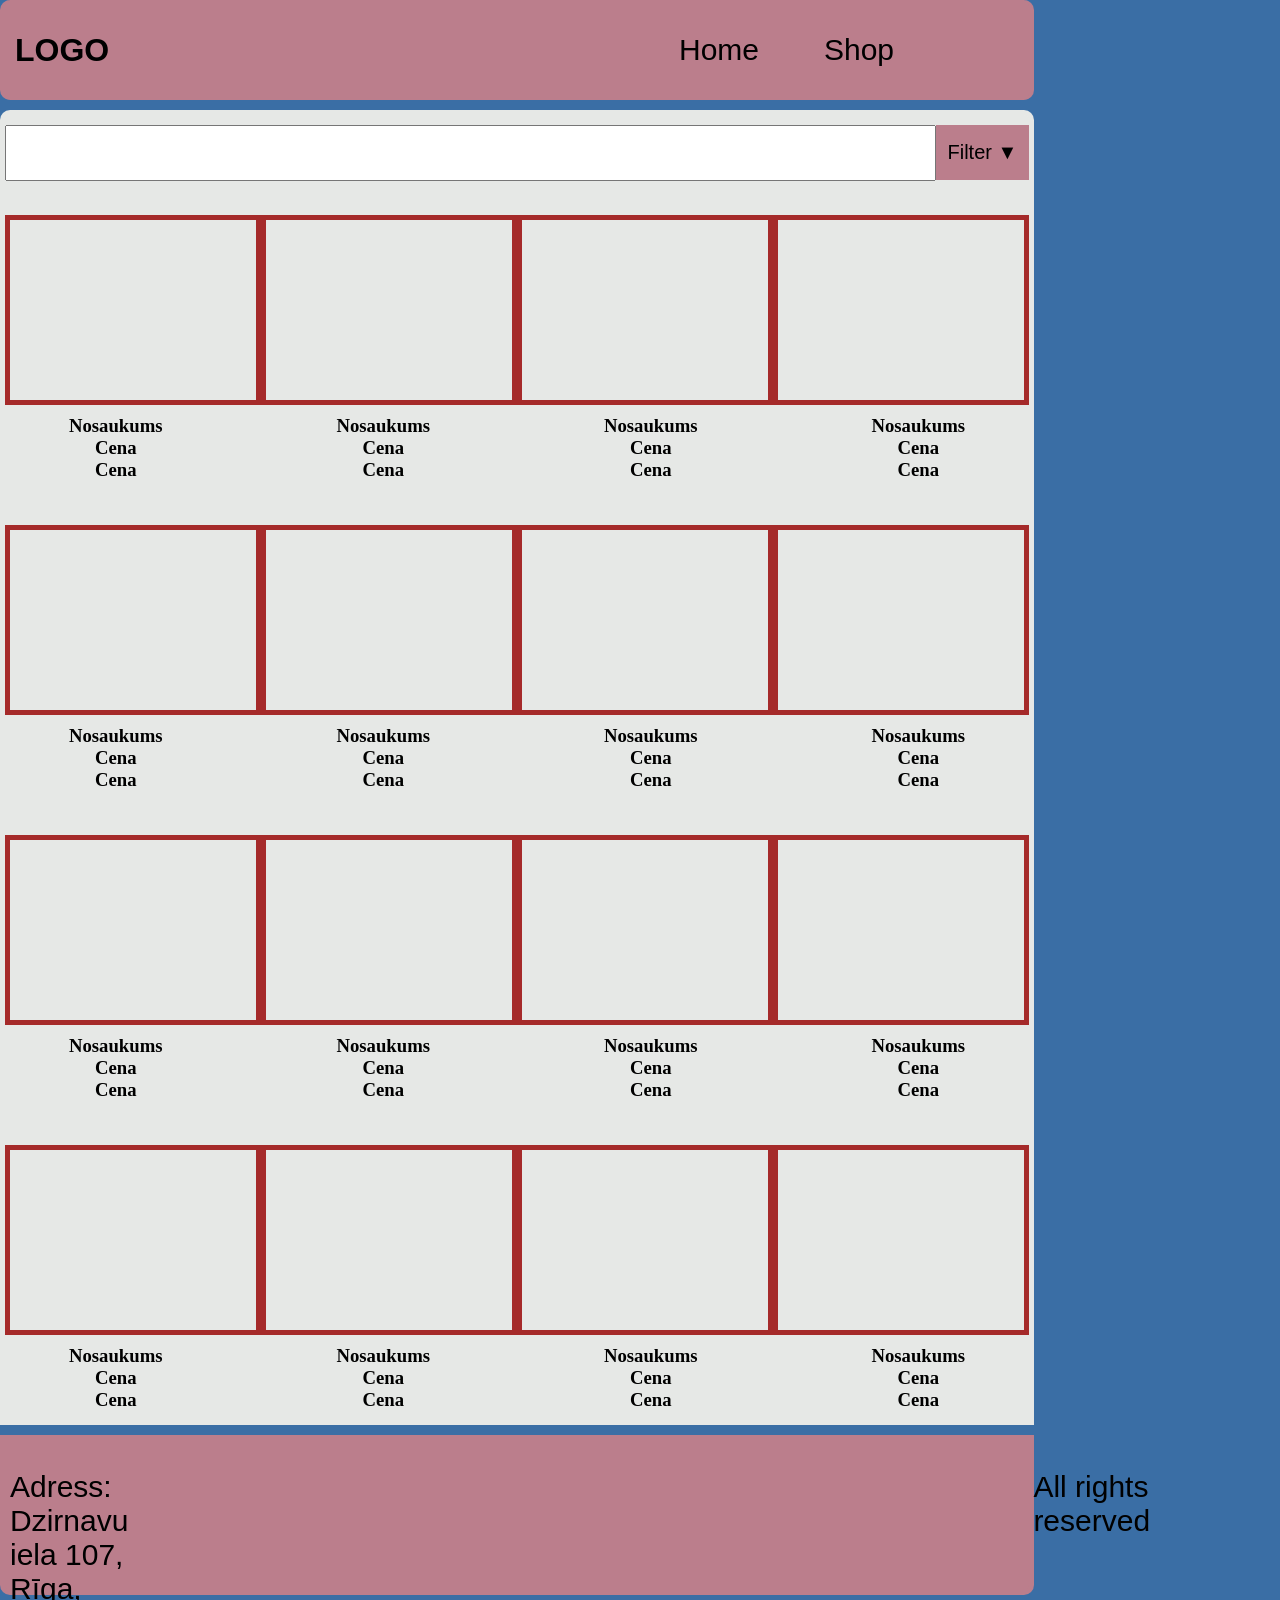
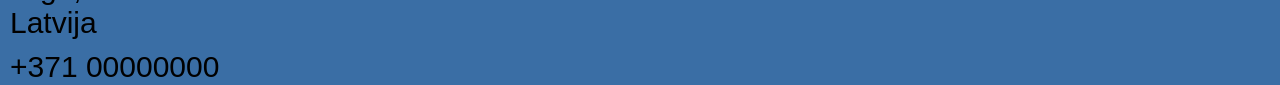
==== store.html @ 9d410a1f "Uzlaboju dizainu un saku veidot dizainu index lapai" ====
<!DOCTYPE html>
<html lang="en">
<head>
    <link rel="stylesheet" href="style.css">
    <meta charset="UTF-8">
    <meta name="viewport" content="width=device-width, initial-scale=1.0">
    <title>Document</title>
</head>
<body>
    <header>
        <div class="head">
            <h1 class="logo">LOGO</h1>
            <div class="h_pogas">
                <a href="index.html"><button class="h_poga">Home</button></a>
                <a href="store.html"><button class="h_poga">Shop</button></a>
            </div>
        </div>
    </header>
    <nav>
        <div class="search_bar">
            <input class="search">
            <button class="filter">Filter ▼ </button>
        </div>
    </nav>
    <main>
        <div class="store_logs_1">
            <div class="store_produkti_1"></div>
            <div class="store_produkti_1"></div>
            <div class="store_produkti_1"></div>
            <div class="store_produkti_1"></div>
        </div>
        <div class="store_logs_1_teksts">
            <div class="store_logs_1_cena">  
                <h3 style="margin: 0px;">Nosaukums</h3>
                <h3 style="margin: 0px;">Cena</h3>
                <h3 style="margin: 0px;">Cena</h3>
            </div> 
            <div class="store_logs_1_cena">  
                <h3 style="margin: 0px;">Nosaukums</h3>
                <h3 style="margin: 0px;">Cena</h3>
                <h3 style="margin: 0px;">Cena</h3>
            </div> 
            <div class="store_logs_1_cena">  
                <h3 style="margin: 0px;">Nosaukums</h3>
                <h3 style="margin: 0px;">Cena</h3>
                <h3 style="margin: 0px;">Cena</h3>
            </div> 
            <div class="store_logs_1_cena">  
                <h3 style="margin: 0px;">Nosaukums</h3>
                <h3 style="margin: 0px;">Cena</h3>
                <h3 style="margin: 0px;">Cena</h3>
            </div> 
        </div>
        <div class="store_logs_2">
            <div class="store_produkti_2"></div>
            <div class="store_produkti_2"></div>
            <div class="store_produkti_2"></div>
            <div class="store_produkti_2"></div>
        </div>
        <div class="store_logs_2_teksts">
            <div class="store_logs_2_cena">  
                <h3 style="margin: 0px;">Nosaukums</h3>
                <h3 style="margin: 0px;">Cena</h3>
                <h3 style="margin: 0px;">Cena</h3>
            </div> 
            <div class="store_logs_2_cena">  
                <h3 style="margin: 0px;">Nosaukums</h3>
                <h3 style="margin: 0px;">Cena</h3>
                <h3 style="margin: 0px;">Cena</h3>
            </div> 
            <div class="store_logs_2_cena">  
                <h3 style="margin: 0px;">Nosaukums</h3>
                <h3 style="margin: 0px;">Cena</h3>
                <h3 style="margin: 0px;">Cena</h3>
            </div> 
            <div class="store_logs_2_cena">  
                <h3 style="margin: 0px;">Nosaukums</h3>
                <h3 style="margin: 0px;">Cena</h3>
                <h3 style="margin: 0px;">Cena</h3>
            </div> 
        </div>
        <div class="store_logs_3">
            <div class="store_produkti_3"></div>
            <div class="store_produkti_3"></div>
            <div class="store_produkti_3"></div>
            <div class="store_produkti_3"></div>
        </div>
        <div class="store_logs_3_teksts">
            <div class="store_logs_3_cena">  
                <h3 style="margin: 0px;">Nosaukums</h3>
                <h3 style="margin: 0px;">Cena</h3>
                <h3 style="margin: 0px;">Cena</h3>
            </div> 
            <div class="store_logs_3_cena">  
                <h3 style="margin: 0px;">Nosaukums</h3>
                <h3 style="margin: 0px;">Cena</h3>
                <h3 style="margin: 0px;">Cena</h3>
            </div> 
            <div class="store_logs_3_cena">  
                <h3 style="margin: 0px;">Nosaukums</h3>
                <h3 style="margin: 0px;">Cena</h3>
                <h3 style="margin: 0px;">Cena</h3>
            </div> 
            <div class="store_logs_3_cena">  
                <h3 style="margin: 0px;">Nosaukums</h3>
                <h3 style="margin: 0px;">Cena</h3>
                <h3 style="margin: 0px;">Cena</h3>
            </div> 
        </div>
        <div class="store_logs_4">
            <div class="store_produkti_4"></div>
            <div class="store_produkti_4"></div>
            <div class="store_produkti_4"></div>
            <div class="store_produkti_4"></div>
        </div>
        <div class="store_logs_4_teksts">
            <div class="store_logs_4_cena">  
                <h3 style="margin: 0px;">Nosaukums</h3>
                <h3 style="margin: 0px;">Cena</h3>
                <h3 style="margin: 0px;">Cena</h3>
            </div> 
            <div class="store_logs_4_cena">  
                <h3 style="margin: 0px;">Nosaukums</h3>
                <h3 style="margin: 0px;">Cena</h3>
                <h3 style="margin: 0px;">Cena</h3>
            </div> 
            <div class="store_logs_4_cena">  
                <h3 style="margin: 0px;">Nosaukums</h3>
                <h3 style="margin: 0px;">Cena</h3>
                <h3 style="margin: 0px;">Cena</h3>
            </div> 
            <div class="store_logs_4_cena">  
                <h3 style="margin: 0px;">Nosaukums</h3>
                <h3 style="margin: 0px;">Cena</h3>
                <h3 style="margin: 0px;">Cena</h3>
            </div>
        </div> 
    </main>
    <footer>
        <div class="kajene">
            <div class="kajenes_t">
                <p class="kajenes_teksts">Adress: Dzirnavu iela 107, Rīga, Latvija</p>
                <p class="kajenes_teksts">All rights reserved</p>
            </div>
            <p class="kajenes_teksts">+371 00000000</h1>
        </div>
    </footer>
</body>
</html>
---- style.css ----
/* Kopīgais dizains*/
body {
    margin: 0;
    background-color: #3A6EA5;
}

.head {
    display: flex;
    width: 80%;
    height: 100px;
    border: solid #BB7E8C 5px;
    align-items: center;
    justify-self: center;
    margin-bottom: 10px;
    justify-content: space-between;
    background-color: #BB7E8C;
    border-top: 0px;
    border-bottom: 0px;
    border-radius: 10px;
}

.logo {
    margin-left: 10px;
    font-family: 'Gill Sans', 'Gill Sans MT', Calibri, 'Trebuchet MS', sans-serif;
}
.h_pogas {
    display: flex;
    align-items: center;
    margin-right: 100px;
}

.h_poga {
    width: 140px;
    height: 100px;
    background-color: #BB7E8C;
    border: 0px;
    transition: 300ms;
    font-size: 30px;
    font-family: 'Gill Sans', 'Gill Sans MT', Calibri, 'Trebuchet MS', sans-serif;
    cursor: pointer;
}

.h_poga:hover {
    background-color: #553A41 ;
    color: white;
}

.kajenes_t {
    display: flex;
    flex-direction: row;
    gap: 900px;
    font-family: 'Gill Sans', 'Gill Sans MT', Calibri, 'Trebuchet MS', sans-serif;
    margin-bottom: -50px;
}

.kajene {
    border: solid 5px #BB7E8C;
    width: 80%;
    height: 150px;
    justify-self: center;
    margin-bottom: 90px;
    margin-top: 10px;
    background-color: #BB7E8C;
    border-bottom-left-radius: 10px;
    border-bottom-right-radius: 10px;
    font-family: 'Gill Sans', 'Gill Sans MT', Calibri, 'Trebuchet MS', sans-serif;
    font-size: 30px;
}
/* Index dizains */

.hero {
    display: flex;
    width: 80%;
    height: 500px;
    border: solid black 5px;
    align-items: center;
    justify-self: center;
    flex-direction: column;
    justify-content: center;
    margin-bottom: 10px;
}

.products_teksts_1 {
    justify-self: center;
    width: 80%;
    border: 5px solid #E6E8E6;
    border-bottom: 0px;
    margin-bottom: 0px;
    background-color: #E6E8E6;
}
.discounted_products {
    margin-bottom: 0px;
    margin-left: 95px;
    background-color: #E6E8E6;
}

.products_teksts_2 {
    justify-self: center;
    width: 80%;
    border: 5px solid #E6E8E6;
    border-bottom: 0px;
    margin-bottom: 0px;
    background-color: #E6E8E6;
}
.new_arrivals {
    margin-bottom: 0px;
    margin-left: 95px;
    background-color: #E6E8E6;
}
.index_logs_1 {
    justify-self: center;
    width: 80%;
    height: 400px;
    border: 5px solid #E6E8E6;
    display: flex;
    justify-content: space-evenly ;
    margin-bottom: 10px;
    border-top: 0px;
    background-color: #E6E8E6;
}

.index_produkti_1 {
    width: 250px;
    height: 180px;
    border: solid 5px brown;
    margin-top: 10px;
    background-color: #E6E8E6;
}

.index_logs_2 {
    justify-self: center;
    width: 80%;
    height: 400px;
    border: 5px solid #E6E8E6;
    display: flex;
    justify-content: space-evenly ;
    margin-bottom: 10px;
    border-top: 0px;
    background-color: #E6E8E6;
}
.index_produkti_2 {
    width: 250px;
    height: 180px;
    border: solid 5px brown;
    margin-top: 10px;
    background-color: #E6E8E6;
}

.kontakti {
    width: 80%;
    height: 200px;
    border: solid 5px #E6E8E6;
    justify-self: center;
    margin-bottom: 10px;
    background-color: #E6E8E6;
}

.kontkatu_teksts {
    margin-left: 5px;
}



.kajenes_teksts {
    margin-left: 5px;
}
/* Store dizains */

.search_bar {
    display: flex;
    justify-self: center;
    width: 80%;
    height: 50px;
    border: solid 5px #E6E8E6;
    border-bottom: 0px;
    justify-content: center;
    background-color: #E6E8E6;
    border-top-left-radius: 10px;
    border-top-right-radius: 10px;
}

.search {
    width: 1000px;
    height: 50px;
    margin-top: 10px;
}

.filter {
    width: 100px;
    height: 55px;
    margin-top: 10px;
    background-color: #BB7E8C;
    border: 0px;
    transition: 300ms;
    font-size: 20px;
    font-family: 'Gill Sans', 'Gill Sans MT', Calibri, 'Trebuchet MS', sans-serif;
    cursor: pointer;
}

.filter:hover {
    background-color: #553A41 ;
    color: white;
}
.store_logs_1 {
    justify-self: center;
    width: 80%;
    height: 250px;
    border: 5px solid #E6E8E6;
    display: flex;
    justify-content: space-evenly ;
    border-bottom: 0px;
    border-top: 0px;
    background-color: #E6E8E6;
}

.store_logs_1_teksts {
    justify-self: center;
    display: flex;
    flex-direction: row;
    justify-content: space-evenly;
    width: 80%;
    height: 60px;
    gap: 110px;
    border: 5px solid #E6E8E6;
    border-top: 0px;
    border-bottom: 0px;
    background-color: #E6E8E6;
    
}

.store_logs_1_cena {
    display: flex;
    flex-direction: column;
    background-color: #E6E8E6;
    z-index: 0;
    align-items: center;
}
.store_produkti_1 {
    width: 250px;
    height: 180px;
    border: solid 5px brown;
    margin-top: 50px;
    background-color: #E6E8E6;
    transition: 300ms;
    z-index: 1;
}
.store_produkti_1:hover {
    scale: 1.5;
}
.store_logs_2 {
    justify-self: center;
    width: 80%;
    height: 250px;
    border: 5px solid #E6E8E6;
    display: flex;
    justify-content: space-evenly ;
    border-bottom: 0px;
    border-top: 0px;
    background-color: #E6E8E6;
}

.store_logs_2_teksts {
    justify-self: center;
    display: flex;
    flex-direction: row;
    justify-content: space-evenly;
    width: 80%;
    height: 60px;
    gap: 110px;
    border: 5px solid #E6E8E6;
    border-top: 0px;
    border-bottom: 0px;
    background-color: #E6E8E6;
}

.store_logs_2_cena {
    display: flex;
    flex-direction: column;
    background-color: #E6E8E6;
    z-index: 0;
    align-items: center;
}
.store_produkti_2 {
    width: 250px;
    height: 180px;
    border: solid 5px brown;
    margin-top: 50px;
    background-color: #E6E8E6;
    transition: 300ms;
    z-index: 1;
}
.store_produkti_2:hover {
    scale: 1.5;
}

.store_logs_3 {
    justify-self: center;
    width: 80%;
    height: 250px;
    border: 5px solid #E6E8E6;
    display: flex;
    justify-content: space-evenly ;
    border-bottom: 0px;
    border-top: 0px;
    background-color: #E6E8E6;
}

.store_logs_3_teksts {
    justify-self: center;
    display: flex;
    flex-direction: row;
    justify-content: space-evenly;
    width: 80%;
    height: 60px;
    gap: 110px;
    border: 5px solid #E6E8E6;
    border-top: 0px;
    border-bottom: 0px;
   background-color: #E6E8E6;
}

.store_logs_3_cena {
    display: flex;
    flex-direction: column;
    background-color: #E6E8E6;
    z-index: 0;
    align-items: center;

}
.store_produkti_3 {
    width: 250px;
    height: 180px;
    border: solid 5px brown;
    margin-top: 50px;
    background-color: #E6E8E6;
    transition: 300ms;
    z-index: 1;
}
.store_produkti_3:hover {
    scale: 1.5;
}

.store_logs_4 {
    justify-self: center;
    width: 80%;
    height: 270px;
    border: 5px solid #E6E8E6;
    display: flex;
    justify-content: space-evenly ;
    border-bottom: 0px;
    border-top: 0px;
    background-color: #E6E8E6;
    
    
}

.store_logs_4_teksts {
    justify-self: center;
    display: flex;
    flex-direction: row;
    justify-content: space-evenly;
    width: 80%;
    height: 60px;
    gap: 110px;
    border: 5px solid #E6E8E6;
    border-top: 0px;
    border-bottom: 0px;
    background-color: #E6E8E6;
}

.store_logs_4_cena {
    display: flex;
    flex-direction: column;
    background-color: #E6E8E6;
    z-index: 0;
    align-items: center;
    margin-top: -20px;
}
.store_produkti_4 {
    width: 250px;
    height: 180px;
    border: solid 5px brown;
    margin-top: 50px;
    background-color: #E6E8E6;
    transition: 300ms;
    z-index: 1;
    
}
.store_produkti_4:hover {
    scale: 1.5;
}
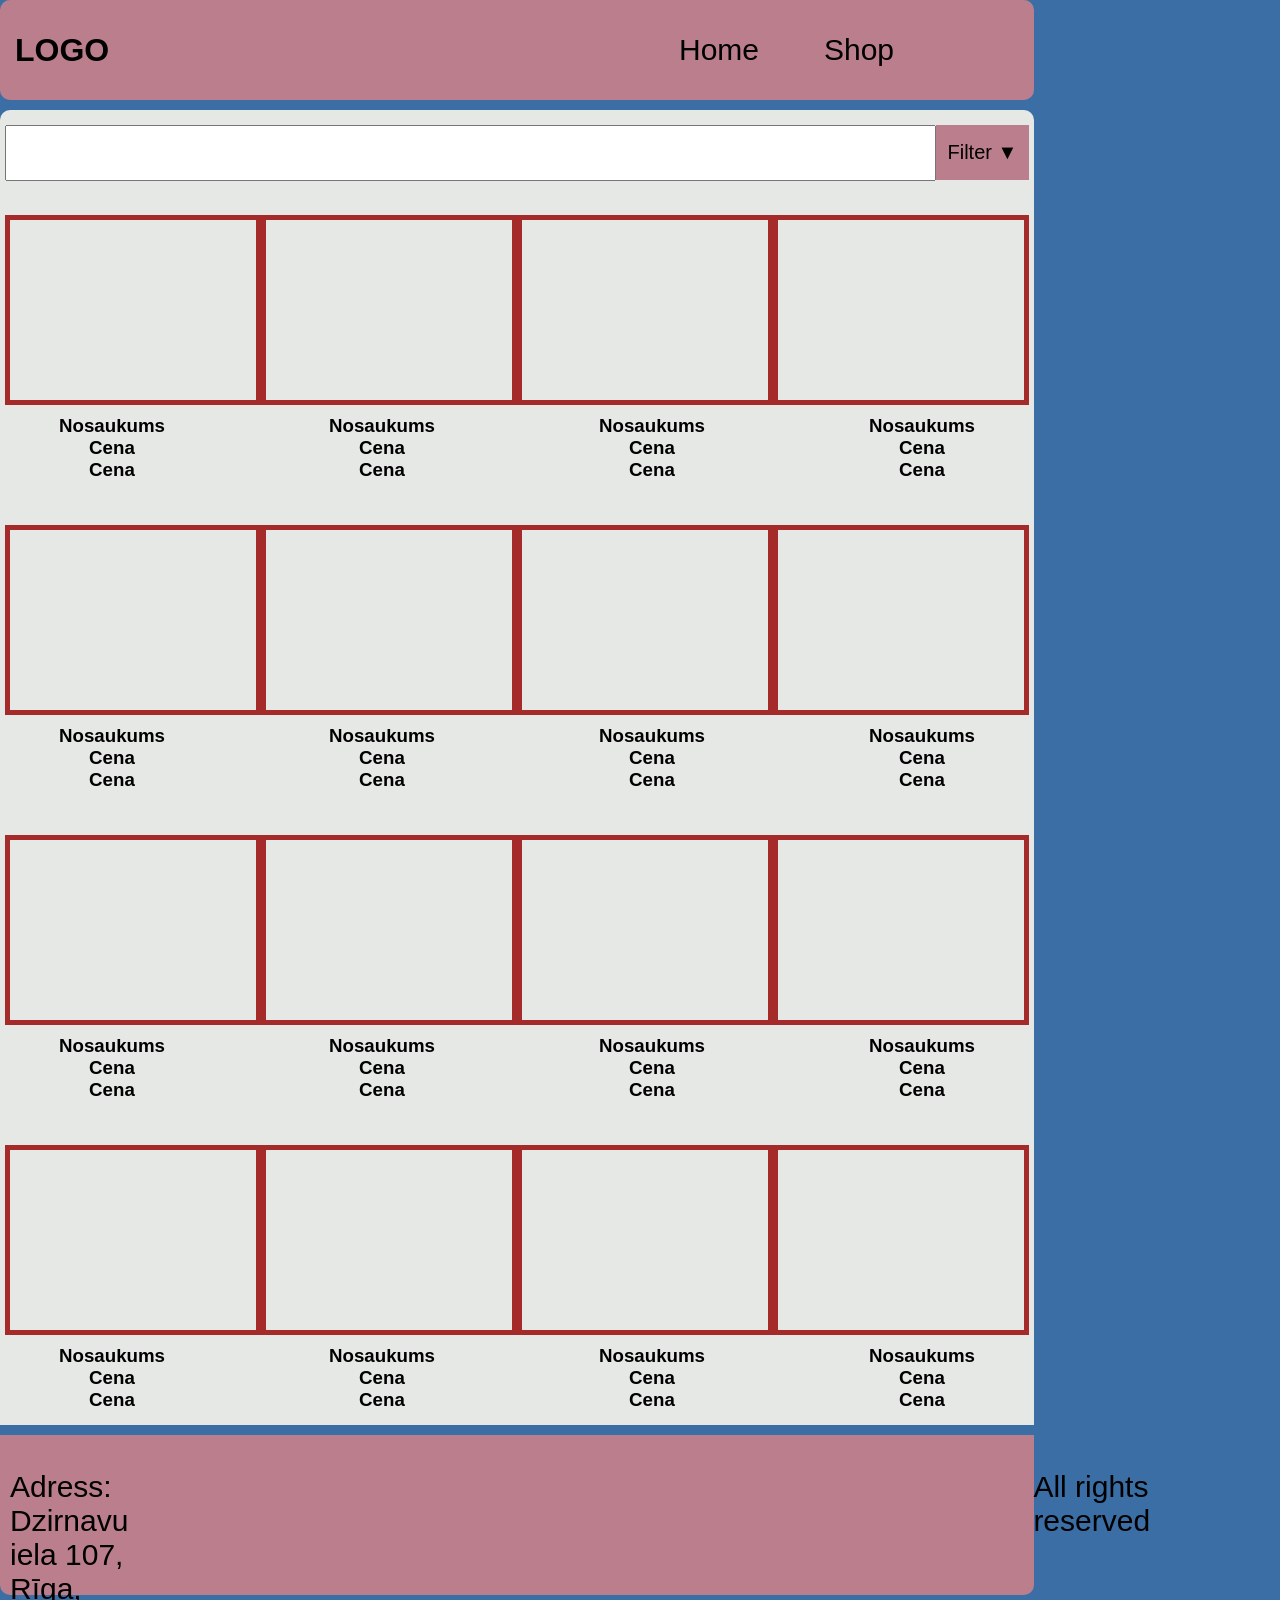
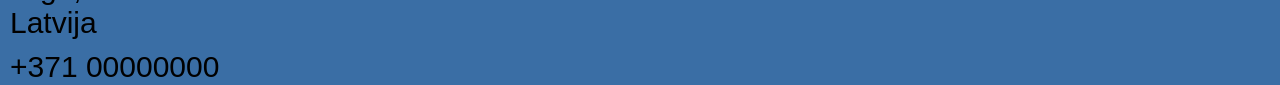
==== commit 9130daad: "Uzlaboju lapu" ====
--- a/store.html
+++ b/store.html
@@ -17,8 +17,8 @@
         </div>
     </header>
     <nav>
-        <div class="search_bar">
-            <input class="search">
+        <div class="search_dala">
+            <input class="search_bar">
             <button class="filter">Filter ▼ </button>
         </div>
     </nav>
--- a/style.css
+++ b/style.css
@@ -21,7 +21,6 @@
 
 .logo {
     margin-left: 10px;
-    font-family: 'Gill Sans', 'Gill Sans MT', Calibri, 'Trebuchet MS', sans-serif;
 }
 .h_pogas {
     display: flex;
@@ -36,7 +35,6 @@
     border: 0px;
     transition: 300ms;
     font-size: 30px;
-    font-family: 'Gill Sans', 'Gill Sans MT', Calibri, 'Trebuchet MS', sans-serif;
     cursor: pointer;
 }
 
@@ -49,7 +47,6 @@
     display: flex;
     flex-direction: row;
     gap: 900px;
-    font-family: 'Gill Sans', 'Gill Sans MT', Calibri, 'Trebuchet MS', sans-serif;
     margin-bottom: -50px;
 }
 
@@ -63,8 +60,11 @@
     background-color: #BB7E8C;
     border-bottom-left-radius: 10px;
     border-bottom-right-radius: 10px;
+    font-size: 30px;
+}
+
+h1, h2, h3, p {
     font-family: 'Gill Sans', 'Gill Sans MT', Calibri, 'Trebuchet MS', sans-serif;
-    font-size: 30px;
 }
 /* Index dizains */
 
@@ -78,8 +78,22 @@
     flex-direction: column;
     justify-content: center;
     margin-bottom: 10px;
-}
-
+    border-radius: 10px;
+    }
+
+.hero_poga {
+    width: 130px;
+    height: 50px;
+    background-color: #BB7E8C;
+    border: solid 2px black;
+    transition: 300ms;
+    cursor: pointer;
+}
+
+.hero_poga:hover {
+    background-color: #553A41;
+    color:white;
+}
 .products_teksts_1 {
     justify-self: center;
     width: 80%;
@@ -87,11 +101,15 @@
     border-bottom: 0px;
     margin-bottom: 0px;
     background-color: #E6E8E6;
+    border-top-left-radius: 10px;
+    border-top-right-radius: 10px;
 }
 .discounted_products {
     margin-bottom: 0px;
     margin-left: 95px;
     background-color: #E6E8E6;
+    border-bottom: solid 2px gray;
+    width: 1330px;
 }
 
 .products_teksts_2 {
@@ -101,22 +119,52 @@
     border-bottom: 0px;
     margin-bottom: 0px;
     background-color: #E6E8E6;
+    border-top-left-radius: 10px;
+    border-top-right-radius: 10px;
 }
 .new_arrivals {
     margin-bottom: 0px;
     margin-left: 95px;
     background-color: #E6E8E6;
+    border-bottom: solid 2px gray;
+    width: 1330px;
 }
 .index_logs_1 {
     justify-self: center;
     width: 80%;
-    height: 400px;
-    border: 5px solid #E6E8E6;
-    display: flex;
-    justify-content: space-evenly ;
+    height: 200px;
+    border: 5px solid #E6E8E6;
+    display: flex;
+    justify-content: space-evenly ;
+    margin-bottom: 0px;
+    border-top: 0px;
+    background-color: #E6E8E6;
+}
+
+.index_logs_1_teksts {
+    justify-self: center;
+    display: flex;
+    flex-direction: row;
+    justify-content: space-evenly;
+    width: 80%;
+    height: 60px;
+    gap: 110px;
+    border: 5px solid #E6E8E6;
+    border-top: 0px;
+    border-bottom: 0px;
+    background-color: #E6E8E6;
     margin-bottom: 10px;
-    border-top: 0px;
-    background-color: #E6E8E6;
+    padding-bottom: 100px;
+    border-bottom-left-radius: 10px;
+    border-bottom-right-radius: 10px;
+}
+
+.index_logs_1_cena {
+    display: flex;
+    flex-direction: column;
+    background-color: #E6E8E6;
+    z-index: 0;
+    align-items: center;
 }
 
 .index_produkti_1 {
@@ -125,18 +173,49 @@
     border: solid 5px brown;
     margin-top: 10px;
     background-color: #E6E8E6;
+    transition: 300ms;
+    z-index: 1;
+}
+.index_produkti_1:hover{
+    scale: 1.5;
 }
 
 .index_logs_2 {
     justify-self: center;
     width: 80%;
-    height: 400px;
-    border: 5px solid #E6E8E6;
-    display: flex;
-    justify-content: space-evenly ;
+    height: 200px;
+    border: 5px solid #E6E8E6;
+    display: flex;
+    justify-content: space-evenly ;
+    margin-bottom: 0px;
+    border-top: 0px;
+    background-color: #E6E8E6;
+}
+.index_logs_2_teksts {
+    justify-self: center;
+    display: flex;
+    flex-direction: row;
+    justify-content: space-evenly;
+    width: 80%;
+    height: 60px;
+    gap: 110px;
+    border: 5px solid #E6E8E6;
+    border-top: 0px;
+    border-bottom: 0px;
+    background-color: #E6E8E6;
     margin-bottom: 10px;
-    border-top: 0px;
-    background-color: #E6E8E6;
+    padding-bottom: 100px;
+    border-bottom-left-radius: 10px;
+    border-bottom-right-radius: 10px;
+}
+
+
+.index_logs_1_cena {
+    display: flex;
+    flex-direction: column;
+    background-color: #E6E8E6;
+    z-index: 0;
+    align-items: center;
 }
 .index_produkti_2 {
     width: 250px;
@@ -144,6 +223,12 @@
     border: solid 5px brown;
     margin-top: 10px;
     background-color: #E6E8E6;
+    transition: 300ms;
+    z-index: 1;
+}
+
+.index_produkti_2:hover{
+    scale: 1.5;
 }
 
 .kontakti {
@@ -153,6 +238,8 @@
     justify-self: center;
     margin-bottom: 10px;
     background-color: #E6E8E6;
+    border-top-left-radius: 10px;
+    border-top-right-radius: 10px;
 }
 
 .kontkatu_teksts {
@@ -166,7 +253,7 @@
 }
 /* Store dizains */
 
-.search_bar {
+.search_dala {
     display: flex;
     justify-self: center;
     width: 80%;
@@ -179,7 +266,8 @@
     border-top-right-radius: 10px;
 }
 
-.search {
+
+.search_bar {
     width: 1000px;
     height: 50px;
     margin-top: 10px;
@@ -316,7 +404,7 @@
     border: 5px solid #E6E8E6;
     border-top: 0px;
     border-bottom: 0px;
-   background-color: #E6E8E6;
+    background-color: #E6E8E6;
 }
 
 .store_logs_3_cena {
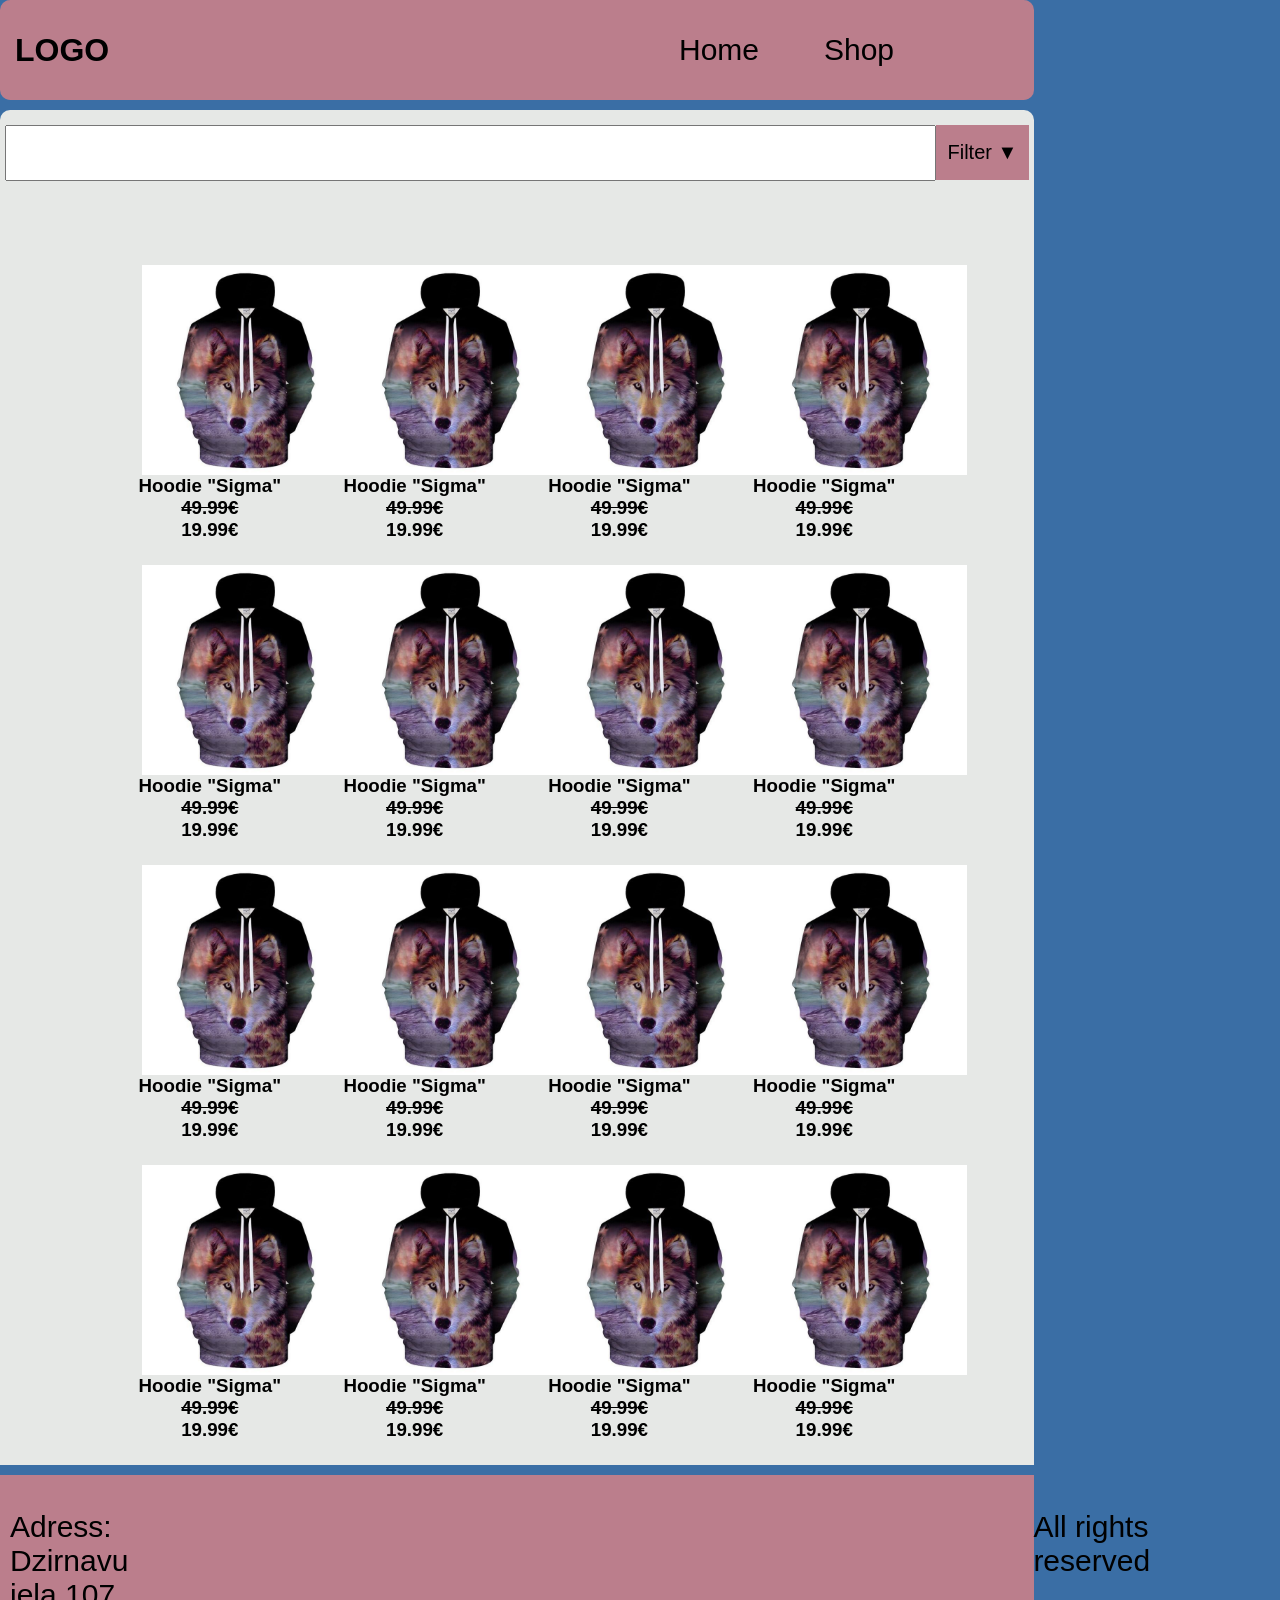
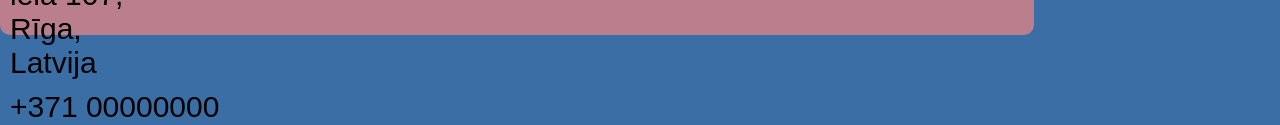
==== commit dddeff2d: "Parakstiju index un home produktu sadalas" ====
--- a/store.html
+++ b/store.html
@@ -24,117 +24,141 @@
     </nav>
     <main>
         <div class="store_logs_1">
-            <div class="store_produkti_1"></div>
-            <div class="store_produkti_1"></div>
-            <div class="store_produkti_1"></div>
-            <div class="store_produkti_1"></div>
-        </div>
-        <div class="store_logs_1_teksts">
-            <div class="store_logs_1_cena">  
-                <h3 style="margin: 0px;">Nosaukums</h3>
-                <h3 style="margin: 0px;">Cena</h3>
-                <h3 style="margin: 0px;">Cena</h3>
-            </div> 
-            <div class="store_logs_1_cena">  
-                <h3 style="margin: 0px;">Nosaukums</h3>
-                <h3 style="margin: 0px;">Cena</h3>
-                <h3 style="margin: 0px;">Cena</h3>
-            </div> 
-            <div class="store_logs_1_cena">  
-                <h3 style="margin: 0px;">Nosaukums</h3>
-                <h3 style="margin: 0px;">Cena</h3>
-                <h3 style="margin: 0px;">Cena</h3>
-            </div> 
-            <div class="store_logs_1_cena">  
-                <h3 style="margin: 0px;">Nosaukums</h3>
-                <h3 style="margin: 0px;">Cena</h3>
-                <h3 style="margin: 0px;">Cena</h3>
-            </div> 
+            <div class="produkts">
+                <div class="store_produkti_1" style="background-image: url(alpha-wolf-hoodie.jpg); background-size: contain; background-repeat: no-repeat; background-position: 50%; justify-self: center;"></div>
+                <div class="store_produkti_cena">
+                    <h3 style="margin: 0px;">Hoodie "Sigma"</h3>
+                    <h3 style="text-decoration: line-through;margin: 0px;">49.99€</h3>
+                    <h3 style="margin:0px;">19.99€</h3>
+                </div>
+            </div>
+            <div class="produkts">
+                <div class="store_produkti_1" style="background-image: url(alpha-wolf-hoodie.jpg); background-size: contain; background-repeat: no-repeat; background-position: 50%; justify-self: center;"></div>
+                <div class="store_produkti_cena">
+                    <h3 style="margin: 0px;">Hoodie "Sigma"</h3>
+                    <h3 style="text-decoration: line-through;margin: 0px;">49.99€</h3>
+                    <h3 style="margin:0px;">19.99€</h3>
+                </div>
+            </div>
+            <div class="produkts">
+                <div class="store_produkti_1" style="background-image: url(alpha-wolf-hoodie.jpg); background-size: contain; background-repeat: no-repeat; background-position: 50%; justify-self: center;"></div>
+                <div class="store_produkti_cena">
+                    <h3 style="margin: 0px;">Hoodie "Sigma"</h3>
+                    <h3 style="text-decoration: line-through;margin: 0px;">49.99€</h3>
+                    <h3 style="margin:0px;">19.99€</h3>
+                </div>
+            </div>
+            <div class="produkts">
+                <div class="store_produkti_1" style="background-image: url(alpha-wolf-hoodie.jpg); background-size: contain; background-repeat: no-repeat; background-position: 50%; justify-self: center;"></div>
+                <div class="store_produkti_cena">
+                    <h3 style="margin: 0px;">Hoodie "Sigma"</h3>
+                    <h3 style="text-decoration: line-through;margin: 0px;">49.99€</h3>
+                    <h3 style="margin:0px;">19.99€</h3>
+                </div>
+            </div>
         </div>
         <div class="store_logs_2">
-            <div class="store_produkti_2"></div>
-            <div class="store_produkti_2"></div>
-            <div class="store_produkti_2"></div>
-            <div class="store_produkti_2"></div>
-        </div>
-        <div class="store_logs_2_teksts">
-            <div class="store_logs_2_cena">  
-                <h3 style="margin: 0px;">Nosaukums</h3>
-                <h3 style="margin: 0px;">Cena</h3>
-                <h3 style="margin: 0px;">Cena</h3>
-            </div> 
-            <div class="store_logs_2_cena">  
-                <h3 style="margin: 0px;">Nosaukums</h3>
-                <h3 style="margin: 0px;">Cena</h3>
-                <h3 style="margin: 0px;">Cena</h3>
-            </div> 
-            <div class="store_logs_2_cena">  
-                <h3 style="margin: 0px;">Nosaukums</h3>
-                <h3 style="margin: 0px;">Cena</h3>
-                <h3 style="margin: 0px;">Cena</h3>
-            </div> 
-            <div class="store_logs_2_cena">  
-                <h3 style="margin: 0px;">Nosaukums</h3>
-                <h3 style="margin: 0px;">Cena</h3>
-                <h3 style="margin: 0px;">Cena</h3>
-            </div> 
+            <div class="produkts">
+                <div class="store_produkti_2" style="background-image: url(alpha-wolf-hoodie.jpg); background-size: contain; background-repeat: no-repeat; background-position: 50%; justify-self: center;"></div>
+                <div class="store_produkti_cena">
+                    <h3 style="margin: 0px;">Hoodie "Sigma"</h3>
+                    <h3 style="text-decoration: line-through;margin: 0px;">49.99€</h3>
+                    <h3 style="margin:0px;">19.99€</h3>
+                </div>
+            </div>
+            <div class="produkts">
+                <div class="store_produkti_2" style="background-image: url(alpha-wolf-hoodie.jpg); background-size: contain; background-repeat: no-repeat; background-position: 50%; justify-self: center;"></div>
+                <div class="store_produkti_cena">
+                    <h3 style="margin: 0px;">Hoodie "Sigma"</h3>
+                    <h3 style="text-decoration: line-through;margin: 0px;">49.99€</h3>
+                    <h3 style="margin:0px;">19.99€</h3>
+                </div>
+            </div>
+            <div class="produkts">
+                <div class="store_produkti_2" style="background-image: url(alpha-wolf-hoodie.jpg); background-size: contain; background-repeat: no-repeat; background-position: 50%; justify-self: center;"></div>
+                <div class="store_produkti_cena">
+                    <h3 style="margin: 0px;">Hoodie "Sigma"</h3>
+                    <h3 style="text-decoration: line-through;margin: 0px;">49.99€</h3>
+                    <h3 style="margin:0px;">19.99€</h3>
+                </div>
+            </div>
+            <div class="produkts">
+                <div class="store_produkti_2" style="background-image: url(alpha-wolf-hoodie.jpg); background-size: contain; background-repeat: no-repeat; background-position: 50%; justify-self: center;"></div>
+                <div class="store_produkti_cena">
+                    <h3 style="margin: 0px;">Hoodie "Sigma"</h3>
+                    <h3 style="text-decoration: line-through;margin: 0px;">49.99€</h3>
+                    <h3 style="margin:0px;">19.99€</h3>
+                </div>
+            </div>
         </div>
         <div class="store_logs_3">
-            <div class="store_produkti_3"></div>
-            <div class="store_produkti_3"></div>
-            <div class="store_produkti_3"></div>
-            <div class="store_produkti_3"></div>
+            <div class="produkts">
+                <div class="store_produkti_3" style="background-image: url(alpha-wolf-hoodie.jpg); background-size: contain; background-repeat: no-repeat; background-position: 50%; justify-self: center;"></div>
+                <div class="store_produkti_cena">
+                    <h3 style="margin: 0px;">Hoodie "Sigma"</h3>
+                    <h3 style="text-decoration: line-through;margin: 0px;">49.99€</h3>
+                    <h3 style="margin:0px;">19.99€</h3>
+                </div>
+            </div>
+            <div class="produkts">
+                <div class="store_produkti_3" style="background-image: url(alpha-wolf-hoodie.jpg); background-size: contain; background-repeat: no-repeat; background-position: 50%; justify-self: center;"></div>
+                <div class="store_produkti_cena">
+                    <h3 style="margin: 0px;">Hoodie "Sigma"</h3>
+                    <h3 style="text-decoration: line-through;margin: 0px;">49.99€</h3>
+                    <h3 style="margin:0px;">19.99€</h3>
+                </div>
+            </div>
+            <div class="produkts">
+                <div class="store_produkti_3" style="background-image: url(alpha-wolf-hoodie.jpg); background-size: contain; background-repeat: no-repeat; background-position: 50%; justify-self: center;"></div>
+                <div class="store_produkti_cena">
+                    <h3 style="margin: 0px;">Hoodie "Sigma"</h3>
+                    <h3 style="text-decoration: line-through;margin: 0px;">49.99€</h3>
+                    <h3 style="margin:0px;">19.99€</h3>
+                </div>
+            </div>
+            <div class="produkts">
+                <div class="store_produkti_3" style="background-image: url(alpha-wolf-hoodie.jpg); background-size: contain; background-repeat: no-repeat; background-position: 50%; justify-self: center;"></div>
+                <div class="store_produkti_cena">
+                    <h3 style="margin: 0px;">Hoodie "Sigma"</h3>
+                    <h3 style="text-decoration: line-through;margin: 0px;">49.99€</h3>
+                    <h3 style="margin:0px;">19.99€</h3>
+                </div>
+            </div>
         </div>
-        <div class="store_logs_3_teksts">
-            <div class="store_logs_3_cena">  
-                <h3 style="margin: 0px;">Nosaukums</h3>
-                <h3 style="margin: 0px;">Cena</h3>
-                <h3 style="margin: 0px;">Cena</h3>
-            </div> 
-            <div class="store_logs_3_cena">  
-                <h3 style="margin: 0px;">Nosaukums</h3>
-                <h3 style="margin: 0px;">Cena</h3>
-                <h3 style="margin: 0px;">Cena</h3>
-            </div> 
-            <div class="store_logs_3_cena">  
-                <h3 style="margin: 0px;">Nosaukums</h3>
-                <h3 style="margin: 0px;">Cena</h3>
-                <h3 style="margin: 0px;">Cena</h3>
-            </div> 
-            <div class="store_logs_3_cena">  
-                <h3 style="margin: 0px;">Nosaukums</h3>
-                <h3 style="margin: 0px;">Cena</h3>
-                <h3 style="margin: 0px;">Cena</h3>
-            </div> 
+        <div class="store_logs_3">
+            <div class="produkts">
+                <div class="store_produkti_4" style="background-image: url(alpha-wolf-hoodie.jpg); background-size: contain; background-repeat: no-repeat; background-position: 50%; justify-self: center;"></div>
+                <div class="store_produkti_cena">
+                    <h3 style="margin: 0px;">Hoodie "Sigma"</h3>
+                    <h3 style="text-decoration: line-through;margin: 0px;">49.99€</h3>
+                    <h3 style="margin:0px;">19.99€</h3>
+                </div>
+            </div>
+            <div class="produkts">
+                <div class="store_produkti_4" style="background-image: url(alpha-wolf-hoodie.jpg); background-size: contain; background-repeat: no-repeat; background-position: 50%; justify-self: center;"></div>
+                <div class="store_produkti_cena">
+                    <h3 style="margin: 0px;">Hoodie "Sigma"</h3>
+                    <h3 style="text-decoration: line-through;margin: 0px;">49.99€</h3>
+                    <h3 style="margin:0px;">19.99€</h3>
+                </div>
+            </div>
+            <div class="produkts">
+                <div class="store_produkti_4" style="background-image: url(alpha-wolf-hoodie.jpg); background-size: contain; background-repeat: no-repeat; background-position: 50%; justify-self: center;"></div>
+                <div class="store_produkti_cena">
+                    <h3 style="margin: 0px;">Hoodie "Sigma"</h3>
+                    <h3 style="text-decoration: line-through;margin: 0px;">49.99€</h3>
+                    <h3 style="margin:0px;">19.99€</h3>
+                </div>
+            </div>
+            <div class="produkts">
+                <div class="store_produkti_4" style="background-image: url(alpha-wolf-hoodie.jpg); background-size: contain; background-repeat: no-repeat; background-position: 50%; justify-self: center;"></div>
+                <div class="store_produkti_cena">
+                    <h3 style="margin: 0px;">Hoodie "Sigma"</h3>
+                    <h3 style="text-decoration: line-through;margin: 0px;">49.99€</h3>
+                    <h3 style="margin:0px;">19.99€</h3>
+                </div>
+            </div>
         </div>
-        <div class="store_logs_4">
-            <div class="store_produkti_4"></div>
-            <div class="store_produkti_4"></div>
-            <div class="store_produkti_4"></div>
-            <div class="store_produkti_4"></div>
-        </div>
-        <div class="store_logs_4_teksts">
-            <div class="store_logs_4_cena">  
-                <h3 style="margin: 0px;">Nosaukums</h3>
-                <h3 style="margin: 0px;">Cena</h3>
-                <h3 style="margin: 0px;">Cena</h3>
-            </div> 
-            <div class="store_logs_4_cena">  
-                <h3 style="margin: 0px;">Nosaukums</h3>
-                <h3 style="margin: 0px;">Cena</h3>
-                <h3 style="margin: 0px;">Cena</h3>
-            </div> 
-            <div class="store_logs_4_cena">  
-                <h3 style="margin: 0px;">Nosaukums</h3>
-                <h3 style="margin: 0px;">Cena</h3>
-                <h3 style="margin: 0px;">Cena</h3>
-            </div> 
-            <div class="store_logs_4_cena">  
-                <h3 style="margin: 0px;">Nosaukums</h3>
-                <h3 style="margin: 0px;">Cena</h3>
-                <h3 style="margin: 0px;">Cena</h3>
-            </div>
-        </div> 
     </main>
     <footer>
         <div class="kajene">
--- a/style.css
+++ b/style.css
@@ -88,148 +88,129 @@
     border: solid 2px black;
     transition: 300ms;
     cursor: pointer;
+    font-size: 25px;
+    font-family: 'Gill Sans', 'Gill Sans MT', Calibri, 'Trebuchet MS', sans-serif;
 }
 
 .hero_poga:hover {
     background-color: #553A41;
     color:white;
-}
-.products_teksts_1 {
-    justify-self: center;
-    width: 80%;
-    border: 5px solid #E6E8E6;
-    border-bottom: 0px;
+    
+}
+
+.virsraksts {
+    width: 80%;
+    height: 50px;
+    justify-self: center;
+    background-color: #E6E8E6;
     margin-bottom: 0px;
-    background-color: #E6E8E6;
+    border: solid 2px #E6E8E6;
+    border-top-right-radius: 10px;
     border-top-left-radius: 10px;
-    border-top-right-radius: 10px;
-}
+}
+.discounted_products_virsraksts {
+   margin-left: 123px;
+}
+
 .discounted_products {
-    margin-bottom: 0px;
-    margin-left: 95px;
-    background-color: #E6E8E6;
-    border-bottom: solid 2px gray;
-    width: 1330px;
-}
-
-.products_teksts_2 {
-    justify-self: center;
-    width: 80%;
-    border: 5px solid #E6E8E6;
-    border-bottom: 0px;
-    margin-bottom: 0px;
-    background-color: #E6E8E6;
-    border-top-left-radius: 10px;
-    border-top-right-radius: 10px;
-}
-.new_arrivals {
-    margin-bottom: 0px;
-    margin-left: 95px;
-    background-color: #E6E8E6;
-    border-bottom: solid 2px gray;
-    width: 1330px;
-}
-.index_logs_1 {
-    justify-self: center;
-    width: 80%;
-    height: 200px;
-    border: 5px solid #E6E8E6;
-    display: flex;
-    justify-content: space-evenly ;
-    margin-bottom: 0px;
-    border-top: 0px;
-    background-color: #E6E8E6;
-}
-
-.index_logs_1_teksts {
-    justify-self: center;
+    width: 80%;
+    height: 300px;
+    background-color: #E6E8E6;
+    justify-self: center;
+    border: solid 2px #E6E8E6;
+    margin-bottom: 10px;
     display: flex;
     flex-direction: row;
     justify-content: space-evenly;
-    width: 80%;
-    height: 60px;
-    gap: 110px;
-    border: 5px solid #E6E8E6;
-    border-top: 0px;
-    border-bottom: 0px;
-    background-color: #E6E8E6;
-    margin-bottom: 10px;
-    padding-bottom: 100px;
+    border-bottom-right-radius: 10px;
     border-bottom-left-radius: 10px;
-    border-bottom-right-radius: 10px;
-}
-
-.index_logs_1_cena {
-    display: flex;
-    flex-direction: column;
-    background-color: #E6E8E6;
-    z-index: 0;
-    align-items: center;
 }
 
 .index_produkti_1 {
     width: 250px;
     height: 180px;
-    border: solid 5px brown;
-    margin-top: 10px;
-    background-color: #E6E8E6;
-    transition: 300ms;
-    z-index: 1;
-}
-.index_produkti_1:hover{
-    scale: 1.5;
-}
-
-.index_logs_2 {
-    justify-self: center;
-    width: 80%;
-    height: 200px;
-    border: 5px solid #E6E8E6;
-    display: flex;
-    justify-content: space-evenly ;
+    border: solid 0px black;
+    transition: 300ms;
+}
+.index_produkti_1:hover {
+    scale: 2;
+}
+.produkts {
+    width: 20%;
+    height: 400px;
+}
+.index_produkti_cena {
+    justify-self: center;
+    text-align: center ;
+}
+
+/* dfafafafaf */
+
+.virsraksts {
+    width: 80%;
+    height: 50px;
+    justify-self: center;
+    background-color: #E6E8E6;
     margin-bottom: 0px;
-    border-top: 0px;
-    background-color: #E6E8E6;
-}
-.index_logs_2_teksts {
-    justify-self: center;
+    border: solid 2px #E6E8E6;
+    border-top-right-radius: 10px;
+    border-top-left-radius: 10px;
+}
+.new_arrivals_virsraksts {
+   margin-left: 123px;
+}
+
+.new_arrivals {
+    width: 80%;
+    height: 300px;
+    background-color: #E6E8E6;
+    justify-self: center;
+    border: solid 2px #E6E8E6;
+    margin-bottom: 10px;
     display: flex;
     flex-direction: row;
     justify-content: space-evenly;
-    width: 80%;
-    height: 60px;
-    gap: 110px;
-    border: 5px solid #E6E8E6;
-    border-top: 0px;
-    border-bottom: 0px;
-    background-color: #E6E8E6;
-    margin-bottom: 10px;
-    padding-bottom: 100px;
+    border-bottom-right-radius: 10px;
     border-bottom-left-radius: 10px;
-    border-bottom-right-radius: 10px;
-}
-
-
-.index_logs_1_cena {
-    display: flex;
-    flex-direction: column;
-    background-color: #E6E8E6;
-    z-index: 0;
-    align-items: center;
-}
-.index_produkti_2 {
+}
+
+.index_produkti_1 {
     width: 250px;
     height: 180px;
-    border: solid 5px brown;
-    margin-top: 10px;
-    background-color: #E6E8E6;
-    transition: 300ms;
-    z-index: 1;
-}
-
-.index_produkti_2:hover{
-    scale: 1.5;
-}
+    border: solid 0px black;
+    transition: 300ms;
+}
+.index_produkti_1:hover {
+    scale: 2;
+}
+.produkts {
+    width: 20%;
+    height: 400px;
+}
+.index_produkti_cena {
+    justify-self: center;
+    text-align: center ;
+}
+
+
+
+
+
+
+
+
+
+
+
+
+
+
+
+
+
+
+
+
 
 .kontakti {
     width: 80%;
@@ -292,190 +273,96 @@
 .store_logs_1 {
     justify-self: center;
     width: 80%;
-    height: 250px;
+    height: 300px;
     border: 5px solid #E6E8E6;
     display: flex;
-    justify-content: space-evenly ;
-    border-bottom: 0px;
-    border-top: 0px;
-    background-color: #E6E8E6;
-}
-
-.store_logs_1_teksts {
-    justify-self: center;
-    display: flex;
-    flex-direction: row;
-    justify-content: space-evenly;
-    width: 80%;
-    height: 60px;
-    gap: 110px;
+    border-bottom: 0px;
+    border-top: 0px;
+    background-color: #E6E8E6;
+    justify-content: center;
+    padding-top: 100px;
+}
+
+.store_produkti_1 {
+    width: 280px;
+    height: 210px;
+    border: solid 0px black;
+    transition: 300ms;
+}
+
+.store_produkti_1:hover {
+    scale: 2;
+}
+
+.store_logs_2 {
+    justify-self: center;
+    width: 80%;
+    height: 300px;
     border: 5px solid #E6E8E6;
-    border-top: 0px;
-    border-bottom: 0px;
-    background-color: #E6E8E6;
-    
-}
-
-.store_logs_1_cena {
-    display: flex;
-    flex-direction: column;
-    background-color: #E6E8E6;
-    z-index: 0;
-    align-items: center;
-}
-.store_produkti_1 {
-    width: 250px;
-    height: 180px;
-    border: solid 5px brown;
-    margin-top: 50px;
-    background-color: #E6E8E6;
-    transition: 300ms;
-    z-index: 1;
-}
-.store_produkti_1:hover {
-    scale: 1.5;
-}
-.store_logs_2 {
-    justify-self: center;
-    width: 80%;
-    height: 250px;
+    display: flex;
+    border-bottom: 0px;
+    border-top: 0px;
+    background-color: #E6E8E6;
+    justify-content: center;
+}
+
+.store_produkti_2 {
+    width: 280px;
+    height: 210px;
+    border: solid 0px black;
+    transition: 300ms;
+}
+
+.store_produkti_2:hover {
+    scale: 2;
+}
+
+.store_logs_3 {
+    justify-self: center;
+    width: 80%;
+    height: 300px;
     border: 5px solid #E6E8E6;
     display: flex;
-    justify-content: space-evenly ;
-    border-bottom: 0px;
-    border-top: 0px;
-    background-color: #E6E8E6;
-}
-
-.store_logs_2_teksts {
-    justify-self: center;
-    display: flex;
-    flex-direction: row;
-    justify-content: space-evenly;
-    width: 80%;
-    height: 60px;
-    gap: 110px;
+    border-bottom: 0px;
+    border-top: 0px;
+    background-color: #E6E8E6;
+    justify-content: center;
+}
+
+.store_produkti_3 {
+    width: 280px;
+    height: 210px;
+    border: solid 0px black;
+    transition: 300ms;
+}
+
+.store_produkti_3:hover {
+    scale: 2;
+}
+
+.store_logs_4 {
+    justify-self: center;
+    width: 80%;
+    height: 300px;
     border: 5px solid #E6E8E6;
-    border-top: 0px;
-    border-bottom: 0px;
-    background-color: #E6E8E6;
-}
-
-.store_logs_2_cena {
-    display: flex;
-    flex-direction: column;
-    background-color: #E6E8E6;
-    z-index: 0;
-    align-items: center;
-}
-.store_produkti_2 {
-    width: 250px;
-    height: 180px;
-    border: solid 5px brown;
-    margin-top: 50px;
-    background-color: #E6E8E6;
-    transition: 300ms;
-    z-index: 1;
-}
-.store_produkti_2:hover {
-    scale: 1.5;
-}
-
-.store_logs_3 {
-    justify-self: center;
-    width: 80%;
-    height: 250px;
-    border: 5px solid #E6E8E6;
-    display: flex;
-    justify-content: space-evenly ;
-    border-bottom: 0px;
-    border-top: 0px;
-    background-color: #E6E8E6;
-}
-
-.store_logs_3_teksts {
-    justify-self: center;
-    display: flex;
-    flex-direction: row;
-    justify-content: space-evenly;
-    width: 80%;
-    height: 60px;
-    gap: 110px;
-    border: 5px solid #E6E8E6;
-    border-top: 0px;
-    border-bottom: 0px;
-    background-color: #E6E8E6;
-}
-
-.store_logs_3_cena {
-    display: flex;
-    flex-direction: column;
-    background-color: #E6E8E6;
-    z-index: 0;
-    align-items: center;
-
-}
-.store_produkti_3 {
-    width: 250px;
-    height: 180px;
-    border: solid 5px brown;
-    margin-top: 50px;
-    background-color: #E6E8E6;
-    transition: 300ms;
-    z-index: 1;
-}
-.store_produkti_3:hover {
-    scale: 1.5;
-}
-
-.store_logs_4 {
-    justify-self: center;
-    width: 80%;
-    height: 270px;
-    border: 5px solid #E6E8E6;
-    display: flex;
-    justify-content: space-evenly ;
-    border-bottom: 0px;
-    border-top: 0px;
-    background-color: #E6E8E6;
-    
-    
-}
-
-.store_logs_4_teksts {
-    justify-self: center;
-    display: flex;
-    flex-direction: row;
-    justify-content: space-evenly;
-    width: 80%;
-    height: 60px;
-    gap: 110px;
-    border: 5px solid #E6E8E6;
-    border-top: 0px;
-    border-bottom: 0px;
-    background-color: #E6E8E6;
-}
-
-.store_logs_4_cena {
-    display: flex;
-    flex-direction: column;
-    background-color: #E6E8E6;
-    z-index: 0;
-    align-items: center;
-    margin-top: -20px;
-}
+    display: flex;
+    border-bottom: 0px;
+    border-top: 0px;
+    background-color: #E6E8E6;
+    justify-content: center;
+}
+
 .store_produkti_4 {
-    width: 250px;
-    height: 180px;
-    border: solid 5px brown;
-    margin-top: 50px;
-    background-color: #E6E8E6;
-    transition: 300ms;
-    z-index: 1;
-    
-}
+    width: 280px;
+    height: 210px;
+    border: solid 0px black;
+    transition: 300ms;
+}
+
 .store_produkti_4:hover {
-    scale: 1.5;
-}
-
-
+    scale: 2;
+}
+
+.store_produkti_cena {
+    text-align: center;
+}
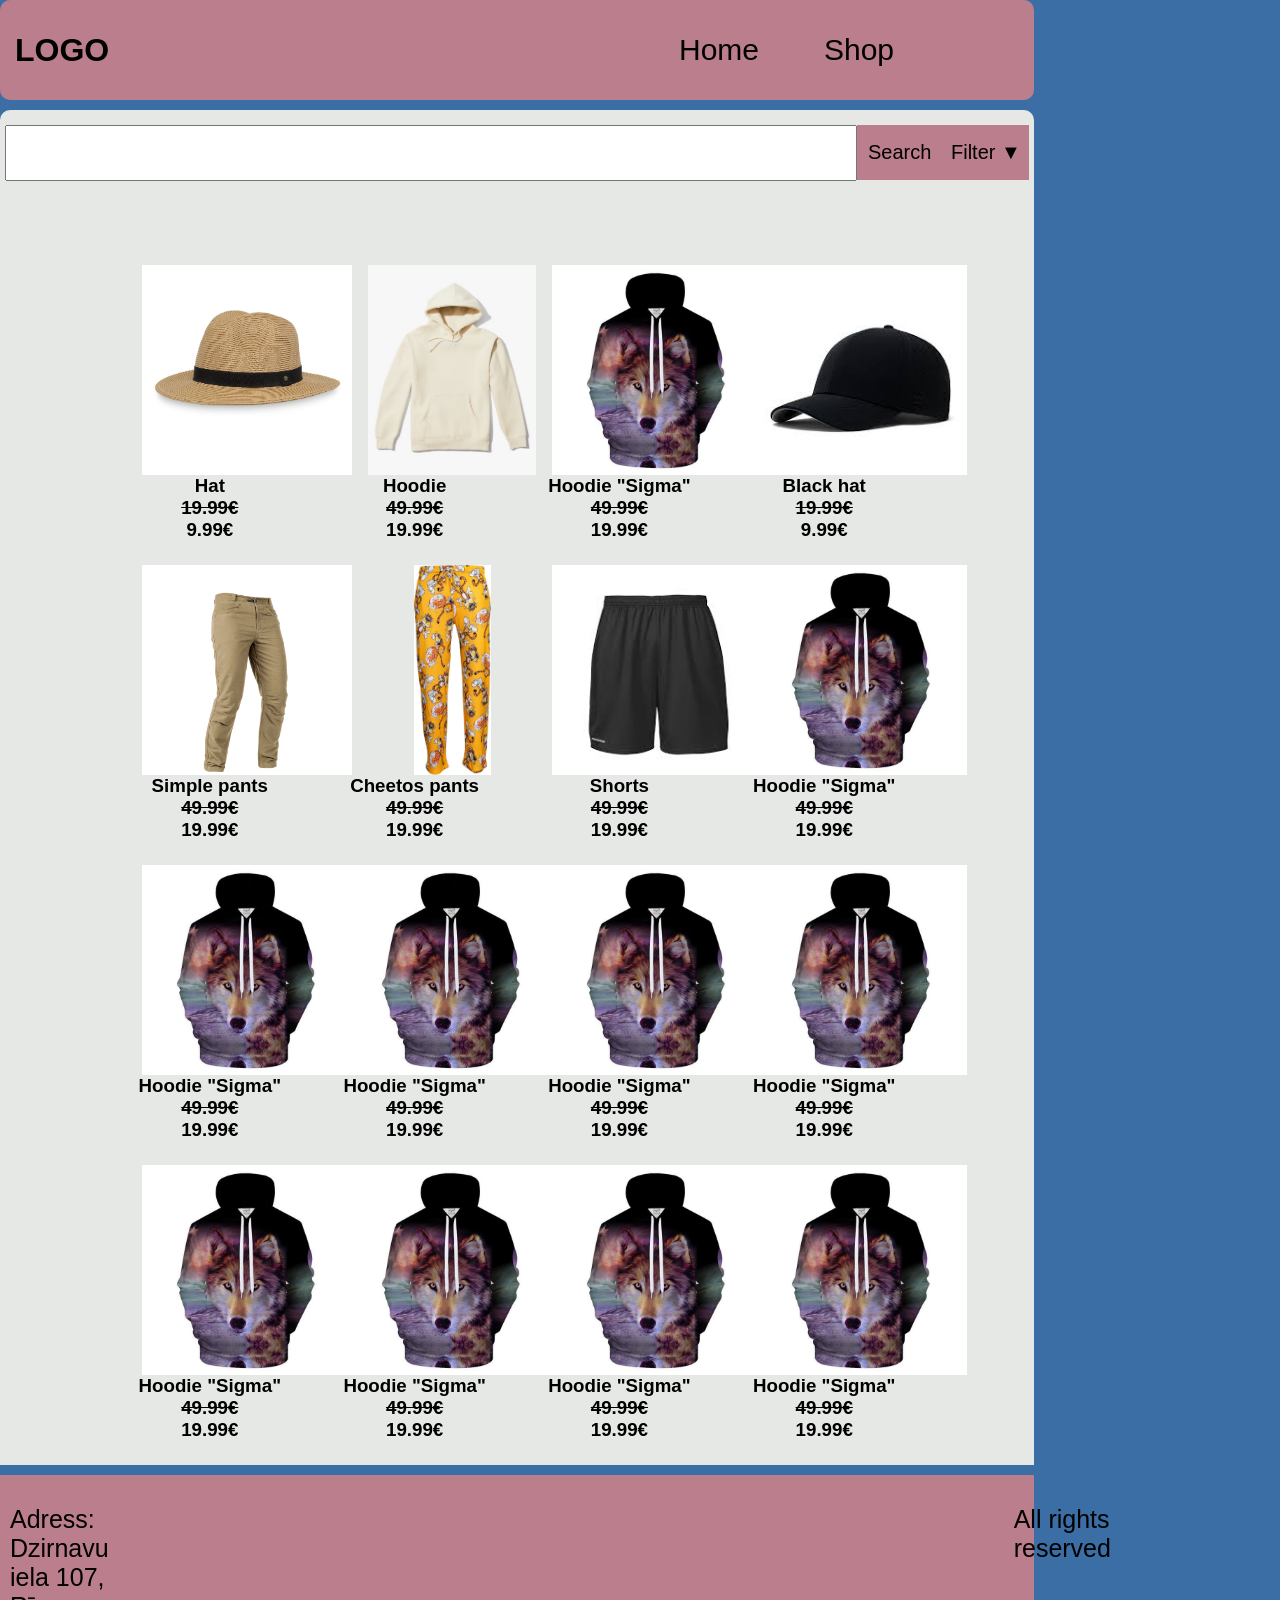
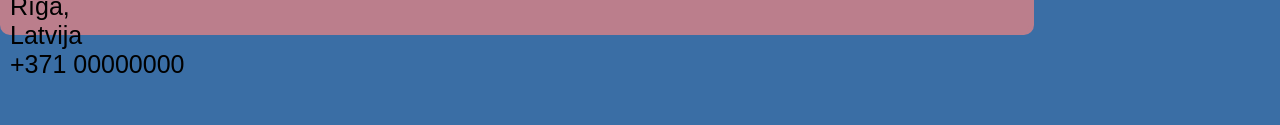
==== commit 2ef7f22e: "Uzlaboju" ====
--- a/store.html
+++ b/store.html
@@ -19,15 +19,24 @@
     <nav>
         <div class="search_dala">
             <input class="search_bar">
-            <button class="filter">Filter ▼ </button>
+            <button class="search_pogas">Search </button>
+            <button class="search_pogas">Filter ▼ </button>
         </div>
     </nav>
     <main>
         <div class="store_logs_1">
             <div class="produkts">
-                <div class="store_produkti_1" style="background-image: url(alpha-wolf-hoodie.jpg); background-size: contain; background-repeat: no-repeat; background-position: 50%; justify-self: center;"></div>
+                <div class="store_produkti_1" style="background-image: url(hat.webp); background-size: contain; background-repeat: no-repeat; background-position: 50%; justify-self: center;"></div>
                 <div class="store_produkti_cena">
-                    <h3 style="margin: 0px;">Hoodie "Sigma"</h3>
+                    <h3 style="margin: 0px;">Hat</h3>
+                    <h3 style="text-decoration: line-through;margin: 0px;">19.99€</h3>
+                    <h3 style="margin:0px;">9.99€</h3>
+                </div>
+            </div>
+            <div class="produkts">
+                <div class="store_produkti_1" style="background-image: url(dzemperis.avif); background-size: contain; background-repeat: no-repeat; background-position: 50%; justify-self: center;"></div>
+                <div class="store_produkti_cena">
+                    <h3 style="margin: 0px;">Hoodie</h3>
                     <h3 style="text-decoration: line-through;margin: 0px;">49.99€</h3>
                     <h3 style="margin:0px;">19.99€</h3>
                 </div>
@@ -41,43 +50,35 @@
                 </div>
             </div>
             <div class="produkts">
-                <div class="store_produkti_1" style="background-image: url(alpha-wolf-hoodie.jpg); background-size: contain; background-repeat: no-repeat; background-position: 50%; justify-self: center;"></div>
+                <div class="store_produkti_1" style="background-image: url(hat2.jpeg); background-size: contain; background-repeat: no-repeat; background-position: 50%; justify-self: center;"></div>
                 <div class="store_produkti_cena">
-                    <h3 style="margin: 0px;">Hoodie "Sigma"</h3>
+                    <h3 style="margin: 0px;">Black hat</h3>
+                    <h3 style="text-decoration: line-through;margin: 0px;">19.99€</h3>
+                    <h3 style="margin:0px;">9.99€</h3>
+                </div>
+            </div>
+        </div>
+        <div class="store_logs_2">
+            <div class="produkts">
+                <div class="store_produkti_2" style="background-image: url(bikses_1.webp); background-size: contain; background-repeat: no-repeat; background-position: 50%; justify-self: center;"></div>
+                <div class="store_produkti_cena">
+                    <h3 style="margin: 0px;">Simple pants</h3>
                     <h3 style="text-decoration: line-through;margin: 0px;">49.99€</h3>
                     <h3 style="margin:0px;">19.99€</h3>
                 </div>
             </div>
             <div class="produkts">
-                <div class="store_produkti_1" style="background-image: url(alpha-wolf-hoodie.jpg); background-size: contain; background-repeat: no-repeat; background-position: 50%; justify-self: center;"></div>
+                <div class="store_produkti_2" style="background-image: url(cheetos_bikses.jpg); background-size: contain; background-repeat: no-repeat; background-position: 50%; justify-self: center;"></div>
                 <div class="store_produkti_cena">
-                    <h3 style="margin: 0px;">Hoodie "Sigma"</h3>
-                    <h3 style="text-decoration: line-through;margin: 0px;">49.99€</h3>
-                    <h3 style="margin:0px;">19.99€</h3>
-                </div>
-            </div>
-        </div>
-        <div class="store_logs_2">
-            <div class="produkts">
-                <div class="store_produkti_2" style="background-image: url(alpha-wolf-hoodie.jpg); background-size: contain; background-repeat: no-repeat; background-position: 50%; justify-self: center;"></div>
-                <div class="store_produkti_cena">
-                    <h3 style="margin: 0px;">Hoodie "Sigma"</h3>
+                    <h3 style="margin: 0px;">Cheetos pants</h3>
                     <h3 style="text-decoration: line-through;margin: 0px;">49.99€</h3>
                     <h3 style="margin:0px;">19.99€</h3>
                 </div>
             </div>
             <div class="produkts">
-                <div class="store_produkti_2" style="background-image: url(alpha-wolf-hoodie.jpg); background-size: contain; background-repeat: no-repeat; background-position: 50%; justify-self: center;"></div>
+                <div class="store_produkti_2" style="background-image: url(sorti2.jpeg); background-size: contain; background-repeat: no-repeat; background-position: 50%; justify-self: center;"></div>
                 <div class="store_produkti_cena">
-                    <h3 style="margin: 0px;">Hoodie "Sigma"</h3>
-                    <h3 style="text-decoration: line-through;margin: 0px;">49.99€</h3>
-                    <h3 style="margin:0px;">19.99€</h3>
-                </div>
-            </div>
-            <div class="produkts">
-                <div class="store_produkti_2" style="background-image: url(alpha-wolf-hoodie.jpg); background-size: contain; background-repeat: no-repeat; background-position: 50%; justify-self: center;"></div>
-                <div class="store_produkti_cena">
-                    <h3 style="margin: 0px;">Hoodie "Sigma"</h3>
+                    <h3 style="margin: 0px;">Shorts</h3>
                     <h3 style="text-decoration: line-through;margin: 0px;">49.99€</h3>
                     <h3 style="margin:0px;">19.99€</h3>
                 </div>
--- a/style.css
+++ b/style.css
@@ -60,7 +60,7 @@
     background-color: #BB7E8C;
     border-bottom-left-radius: 10px;
     border-bottom-right-radius: 10px;
-    font-size: 30px;
+    font-size: 25px;
 }
 
 h1, h2, h3, p {
@@ -110,6 +110,7 @@
 }
 .discounted_products_virsraksts {
    margin-left: 123px;
+   font-size: 40px;
 }
 
 .discounted_products {
@@ -118,6 +119,7 @@
     background-color: #E6E8E6;
     justify-self: center;
     border: solid 2px #E6E8E6;
+    padding-top: 40px;
     margin-bottom: 10px;
     display: flex;
     flex-direction: row;
@@ -144,7 +146,6 @@
     text-align: center ;
 }
 
-/* dfafafafaf */
 
 .virsraksts {
     width: 80%;
@@ -158,6 +159,7 @@
 }
 .new_arrivals_virsraksts {
    margin-left: 123px;
+   font-size: 40px;
 }
 
 .new_arrivals {
@@ -166,6 +168,7 @@
     background-color: #E6E8E6;
     justify-self: center;
     border: solid 2px #E6E8E6;
+    padding-top: 40px;
     margin-bottom: 10px;
     display: flex;
     flex-direction: row;
@@ -193,34 +196,16 @@
 }
 
 
-
-
-
-
-
-
-
-
-
-
-
-
-
-
-
-
-
-
-
 .kontakti {
     width: 80%;
-    height: 200px;
+    height: 150px;
     border: solid 5px #E6E8E6;
     justify-self: center;
     margin-bottom: 10px;
     background-color: #E6E8E6;
     border-top-left-radius: 10px;
     border-top-right-radius: 10px;
+    font-size: 10px;
 }
 
 .kontkatu_teksts {
@@ -254,7 +239,7 @@
     margin-top: 10px;
 }
 
-.filter {
+.search_pogas {
     width: 100px;
     height: 55px;
     margin-top: 10px;
@@ -266,7 +251,7 @@
     cursor: pointer;
 }
 
-.filter:hover {
+.search_pogas:hover {
     background-color: #553A41 ;
     color: white;
 }
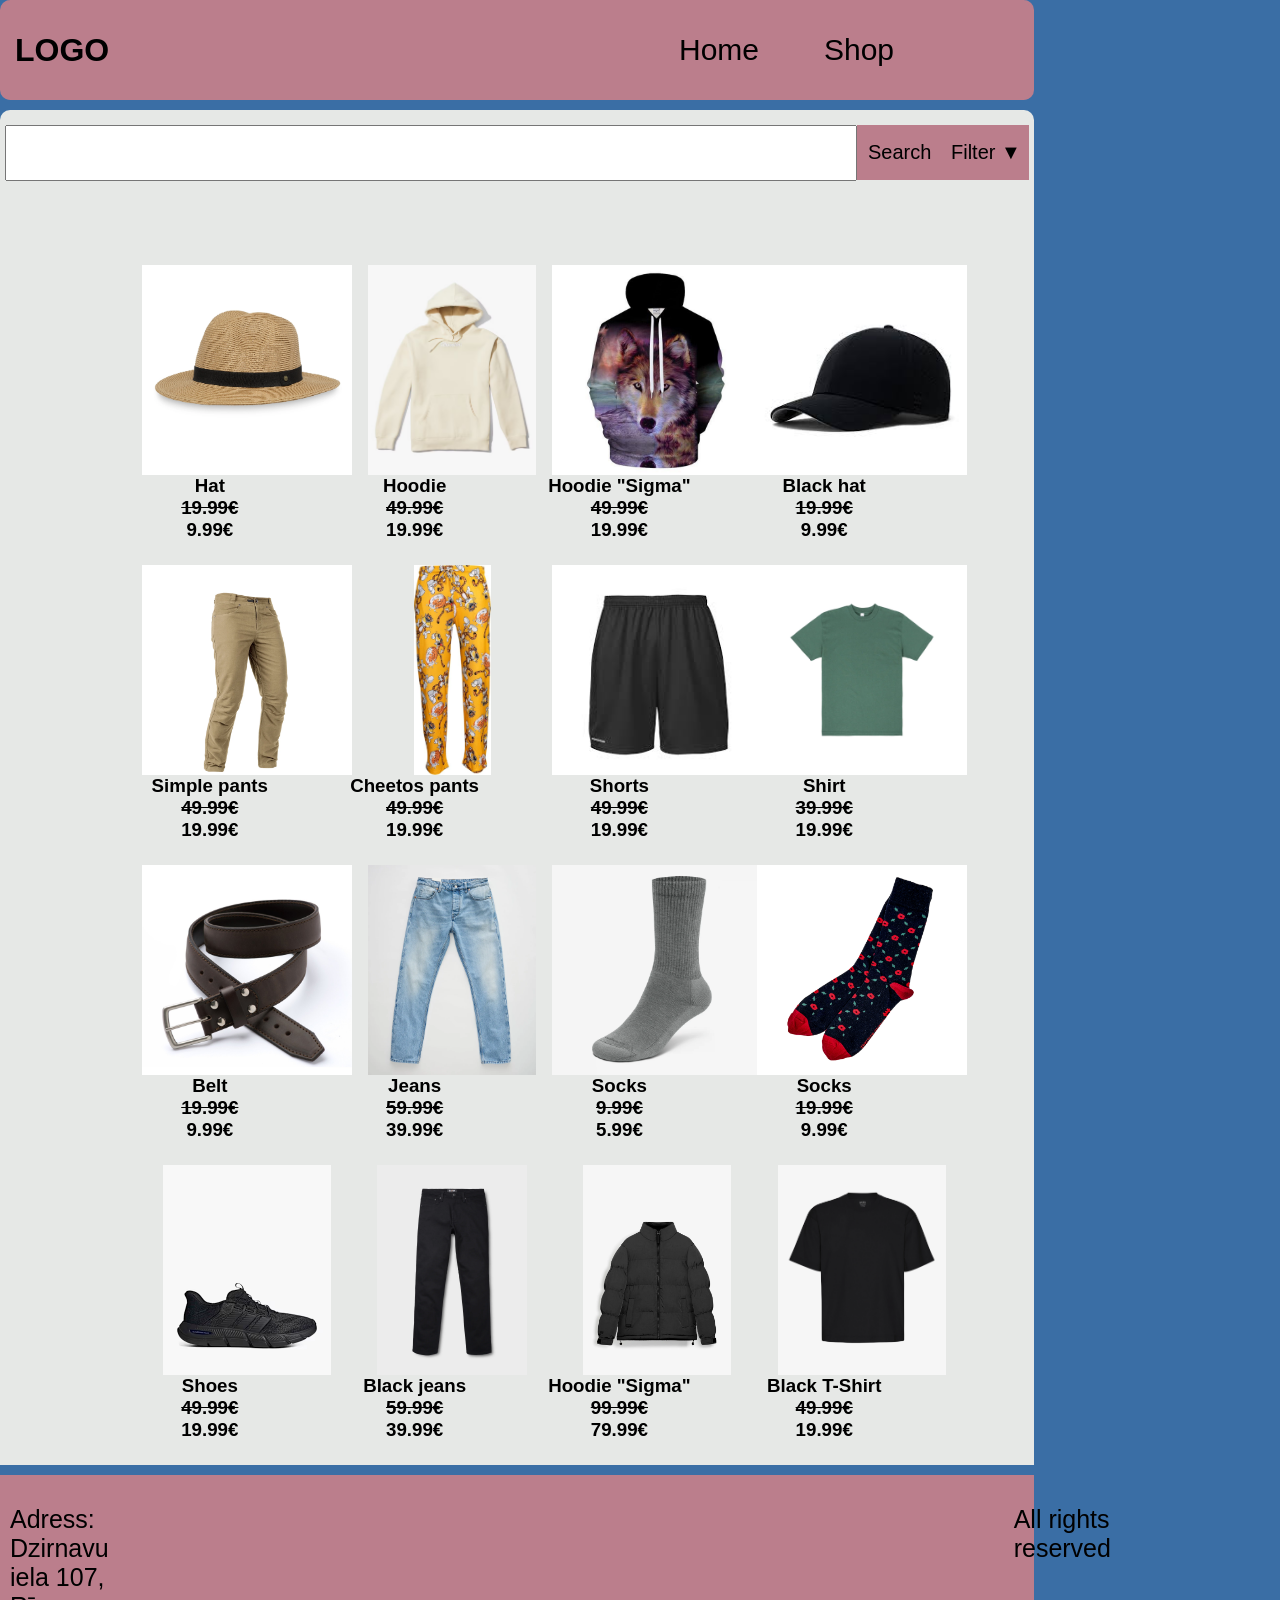
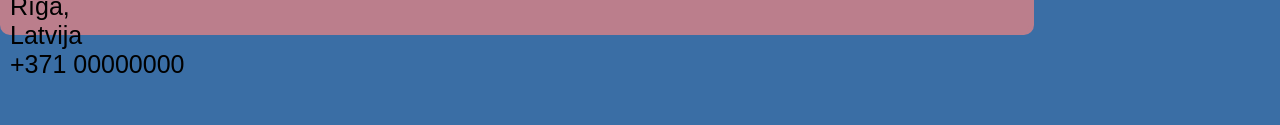
==== commit e51b6c87: "Pievienoju atelus" ====
--- a/store.html
+++ b/store.html
@@ -84,77 +84,77 @@
                 </div>
             </div>
             <div class="produkts">
-                <div class="store_produkti_2" style="background-image: url(alpha-wolf-hoodie.jpg); background-size: contain; background-repeat: no-repeat; background-position: 50%; justify-self: center;"></div>
+                <div class="store_produkti_2" style="background-image: url(krekls.webp); background-size: contain; background-repeat: no-repeat; background-position: 50%; justify-self: center;"></div>
                 <div class="store_produkti_cena">
-                    <h3 style="margin: 0px;">Hoodie "Sigma"</h3>
-                    <h3 style="text-decoration: line-through;margin: 0px;">49.99€</h3>
+                    <h3 style="margin: 0px;">Shirt</h3>
+                    <h3 style="text-decoration: line-through;margin: 0px;">39.99€</h3>
                     <h3 style="margin:0px;">19.99€</h3>
                 </div>
             </div>
         </div>
         <div class="store_logs_3">
             <div class="produkts">
-                <div class="store_produkti_3" style="background-image: url(alpha-wolf-hoodie.jpg); background-size: contain; background-repeat: no-repeat; background-position: 50%; justify-self: center;"></div>
+                <div class="store_produkti_3" style="background-image: url(josta.jpg); background-size: contain; background-repeat: no-repeat; background-position: 50%; justify-self: center;"></div>
                 <div class="store_produkti_cena">
-                    <h3 style="margin: 0px;">Hoodie "Sigma"</h3>
+                    <h3 style="margin: 0px;">Belt</h3>
+                    <h3 style="text-decoration: line-through;margin: 0px;">19.99€</h3>
+                    <h3 style="margin:0px;">9.99€</h3>
+                </div>
+            </div>
+            <div class="produkts">
+                <div class="store_produkti_3" style="background-image: url(jeans.webp); background-size: contain; background-repeat: no-repeat; background-position: 50%; justify-self: center;"></div>
+                <div class="store_produkti_cena">
+                    <h3 style="margin: 0px;">Jeans</h3>
+                    <h3 style="text-decoration: line-through;margin: 0px;">59.99€</h3>
+                    <h3 style="margin:0px;">39.99€</h3>
+                </div>
+            </div>
+            <div class="produkts">
+                <div class="store_produkti_3" style="background-image: url(zeke.webp); background-size: contain; background-repeat: no-repeat; background-position: 50%; justify-self: center;"></div>
+                <div class="store_produkti_cena">
+                    <h3 style="margin: 0px;">Socks</h3>
+                    <h3 style="text-decoration: line-through;margin: 0px;">9.99€</h3>
+                    <h3 style="margin:0px;">5.99€</h3>
+                </div>
+            </div>
+            <div class="produkts">
+                <div class="store_produkti_3" style="background-image: url(zeke2.jpg); background-size: contain; background-repeat: no-repeat; background-position: 50%; justify-self: center;"></div>
+                <div class="store_produkti_cena">
+                    <h3 style="margin: 0px;">Socks</h3>
+                    <h3 style="text-decoration: line-through;margin: 0px;">19.99€</h3>
+                    <h3 style="margin:0px;">9.99€</h3>
+                </div>
+            </div>
+        </div>
+        <div class="store_logs_3">
+            <div class="produkts">
+                <div class="store_produkti_4" style="background-image: url(kurpes.avif); background-size: contain; background-repeat: no-repeat; background-position: 50%; justify-self: center;"></div>
+                <div class="store_produkti_cena">
+                    <h3 style="margin: 0px;">Shoes</h3>
                     <h3 style="text-decoration: line-through;margin: 0px;">49.99€</h3>
                     <h3 style="margin:0px;">19.99€</h3>
                 </div>
             </div>
             <div class="produkts">
-                <div class="store_produkti_3" style="background-image: url(alpha-wolf-hoodie.jpg); background-size: contain; background-repeat: no-repeat; background-position: 50%; justify-self: center;"></div>
+                <div class="store_produkti_4" style="background-image: url(blackjeans.webp); background-size: contain; background-repeat: no-repeat; background-position: 50%; justify-self: center;"></div>
                 <div class="store_produkti_cena">
-                    <h3 style="margin: 0px;">Hoodie "Sigma"</h3>
-                    <h3 style="text-decoration: line-through;margin: 0px;">49.99€</h3>
-                    <h3 style="margin:0px;">19.99€</h3>
+                    <h3 style="margin: 0px;">Black jeans</h3>
+                    <h3 style="text-decoration: line-through;margin: 0px;">59.99€</h3>
+                    <h3 style="margin:0px;">39.99€</h3>
                 </div>
             </div>
             <div class="produkts">
-                <div class="store_produkti_3" style="background-image: url(alpha-wolf-hoodie.jpg); background-size: contain; background-repeat: no-repeat; background-position: 50%; justify-self: center;"></div>
+                <div class="store_produkti_4" style="background-image: url(jaka.webp); background-size: contain; background-repeat: no-repeat; background-position: 50%; justify-self: center;"></div>
                 <div class="store_produkti_cena">
                     <h3 style="margin: 0px;">Hoodie "Sigma"</h3>
-                    <h3 style="text-decoration: line-through;margin: 0px;">49.99€</h3>
-                    <h3 style="margin:0px;">19.99€</h3>
+                    <h3 style="text-decoration: line-through;margin: 0px;">99.99€</h3>
+                    <h3 style="margin:0px;">79.99€</h3>
                 </div>
             </div>
             <div class="produkts">
-                <div class="store_produkti_3" style="background-image: url(alpha-wolf-hoodie.jpg); background-size: contain; background-repeat: no-repeat; background-position: 50%; justify-self: center;"></div>
+                <div class="store_produkti_4" style="background-image: url(krekls-melns.webp); background-size: contain; background-repeat: no-repeat; background-position: 50%; justify-self: center;"></div>
                 <div class="store_produkti_cena">
-                    <h3 style="margin: 0px;">Hoodie "Sigma"</h3>
-                    <h3 style="text-decoration: line-through;margin: 0px;">49.99€</h3>
-                    <h3 style="margin:0px;">19.99€</h3>
-                </div>
-            </div>
-        </div>
-        <div class="store_logs_3">
-            <div class="produkts">
-                <div class="store_produkti_4" style="background-image: url(alpha-wolf-hoodie.jpg); background-size: contain; background-repeat: no-repeat; background-position: 50%; justify-self: center;"></div>
-                <div class="store_produkti_cena">
-                    <h3 style="margin: 0px;">Hoodie "Sigma"</h3>
-                    <h3 style="text-decoration: line-through;margin: 0px;">49.99€</h3>
-                    <h3 style="margin:0px;">19.99€</h3>
-                </div>
-            </div>
-            <div class="produkts">
-                <div class="store_produkti_4" style="background-image: url(alpha-wolf-hoodie.jpg); background-size: contain; background-repeat: no-repeat; background-position: 50%; justify-self: center;"></div>
-                <div class="store_produkti_cena">
-                    <h3 style="margin: 0px;">Hoodie "Sigma"</h3>
-                    <h3 style="text-decoration: line-through;margin: 0px;">49.99€</h3>
-                    <h3 style="margin:0px;">19.99€</h3>
-                </div>
-            </div>
-            <div class="produkts">
-                <div class="store_produkti_4" style="background-image: url(alpha-wolf-hoodie.jpg); background-size: contain; background-repeat: no-repeat; background-position: 50%; justify-self: center;"></div>
-                <div class="store_produkti_cena">
-                    <h3 style="margin: 0px;">Hoodie "Sigma"</h3>
-                    <h3 style="text-decoration: line-through;margin: 0px;">49.99€</h3>
-                    <h3 style="margin:0px;">19.99€</h3>
-                </div>
-            </div>
-            <div class="produkts">
-                <div class="store_produkti_4" style="background-image: url(alpha-wolf-hoodie.jpg); background-size: contain; background-repeat: no-repeat; background-position: 50%; justify-self: center;"></div>
-                <div class="store_produkti_cena">
-                    <h3 style="margin: 0px;">Hoodie "Sigma"</h3>
+                    <h3 style="margin: 0px;">Black T-Shirt</h3>
                     <h3 style="text-decoration: line-through;margin: 0px;">49.99€</h3>
                     <h3 style="margin:0px;">19.99€</h3>
                 </div>
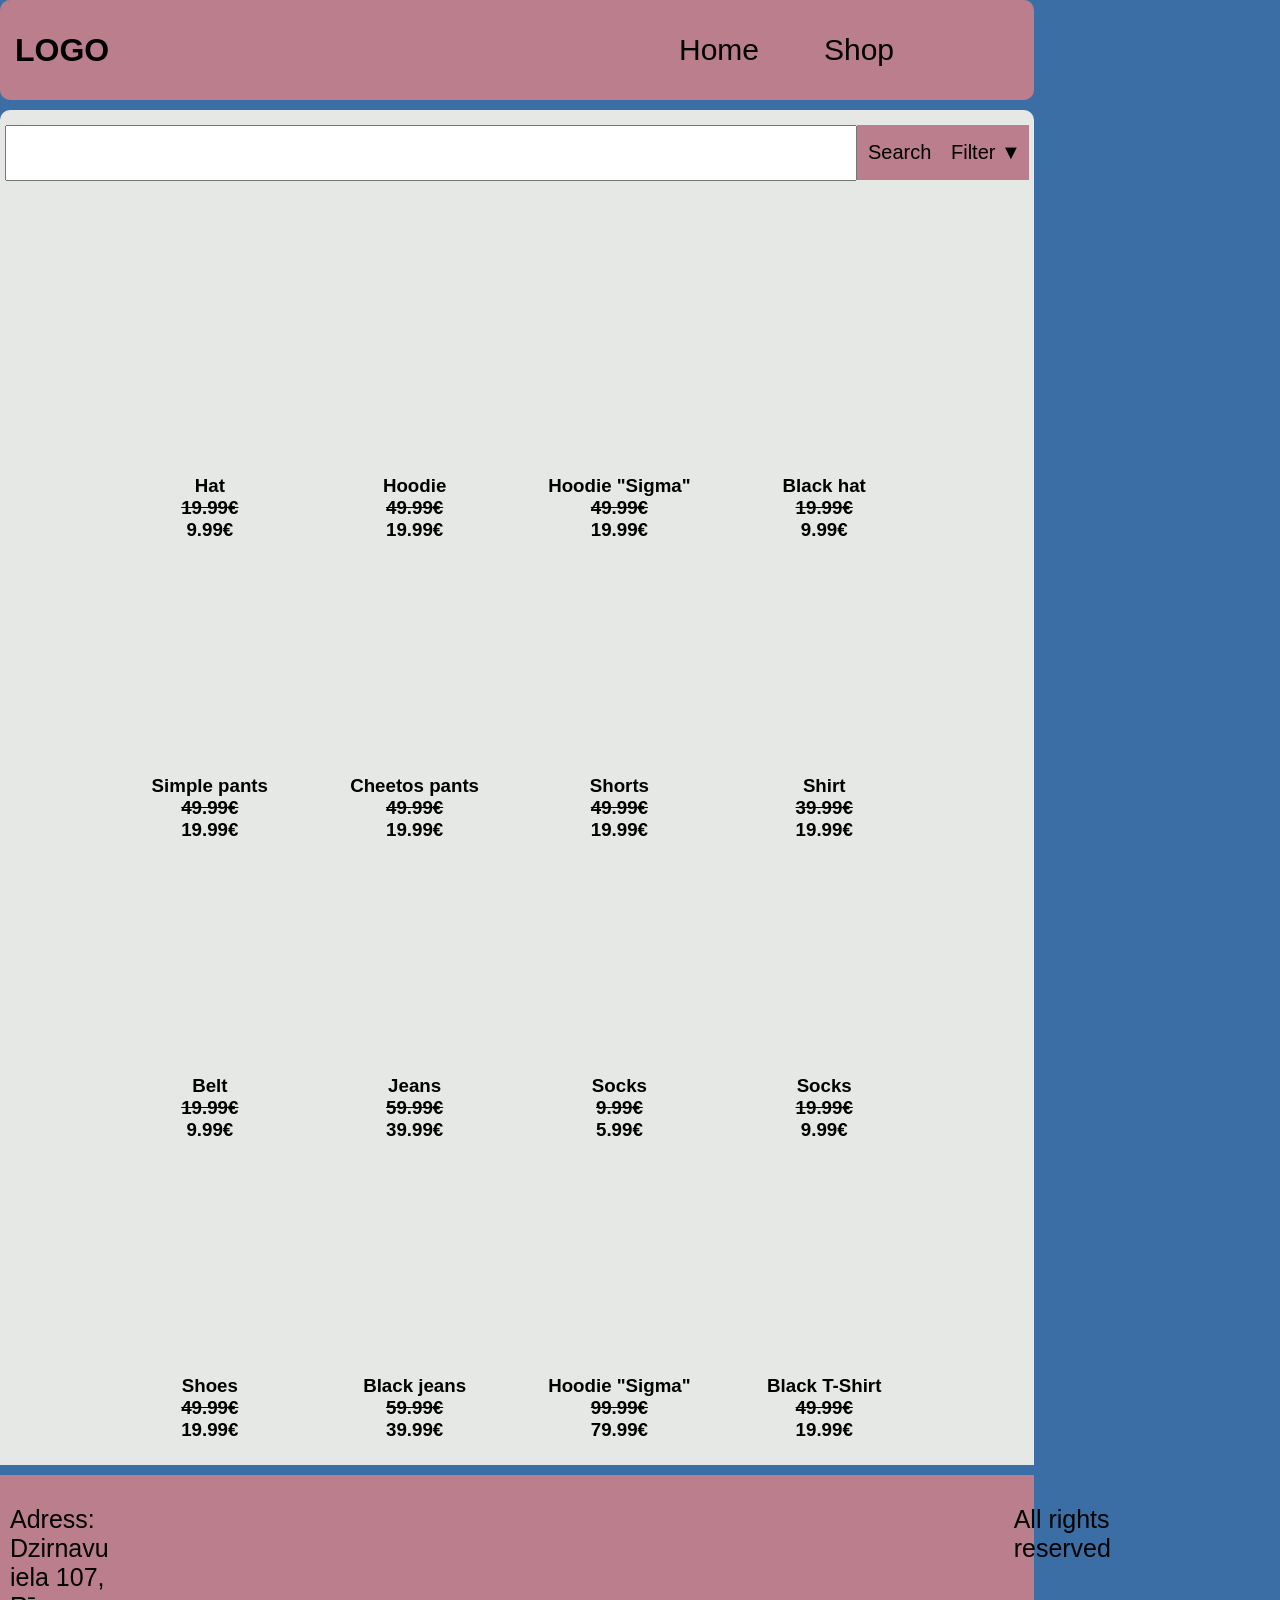
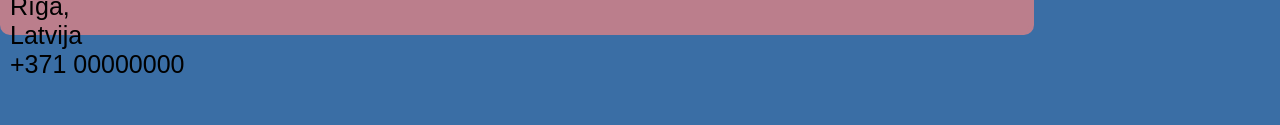
==== commit d17db782: "ieliku attelus folderi" ====
--- a/store.html
+++ b/store.html
@@ -4,7 +4,7 @@
     <link rel="stylesheet" href="style.css">
     <meta charset="UTF-8">
     <meta name="viewport" content="width=device-width, initial-scale=1.0">
-    <title>Document</title>
+    <title>Clothing store</title>
 </head>
 <body>
     <header>
@@ -26,7 +26,7 @@
     <main>
         <div class="store_logs_1">
             <div class="produkts">
-                <div class="store_produkti_1" style="background-image: url(hat.webp); background-size: contain; background-repeat: no-repeat; background-position: 50%; justify-self: center;"></div>
+                <div class="store_produkti_1" style="background-image: url(atteli/hat.webp); background-size: contain; background-repeat: no-repeat; background-position: 50%; justify-self: center;"></div>
                 <div class="store_produkti_cena">
                     <h3 style="margin: 0px;">Hat</h3>
                     <h3 style="text-decoration: line-through;margin: 0px;">19.99€</h3>
@@ -34,7 +34,7 @@
                 </div>
             </div>
             <div class="produkts">
-                <div class="store_produkti_1" style="background-image: url(dzemperis.avif); background-size: contain; background-repeat: no-repeat; background-position: 50%; justify-self: center;"></div>
+                <div class="store_produkti_1" style="background-image: url(atteli/dzemperis.avif); background-size: contain; background-repeat: no-repeat; background-position: 50%; justify-self: center;"></div>
                 <div class="store_produkti_cena">
                     <h3 style="margin: 0px;">Hoodie</h3>
                     <h3 style="text-decoration: line-through;margin: 0px;">49.99€</h3>
@@ -42,7 +42,7 @@
                 </div>
             </div>
             <div class="produkts">
-                <div class="store_produkti_1" style="background-image: url(alpha-wolf-hoodie.jpg); background-size: contain; background-repeat: no-repeat; background-position: 50%; justify-self: center;"></div>
+                <div class="store_produkti_1" style="background-image: url(atteli/alpha-wolf-hoodie.jpg); background-size: contain; background-repeat: no-repeat; background-position: 50%; justify-self: center;"></div>
                 <div class="store_produkti_cena">
                     <h3 style="margin: 0px;">Hoodie "Sigma"</h3>
                     <h3 style="text-decoration: line-through;margin: 0px;">49.99€</h3>
@@ -50,7 +50,7 @@
                 </div>
             </div>
             <div class="produkts">
-                <div class="store_produkti_1" style="background-image: url(hat2.jpeg); background-size: contain; background-repeat: no-repeat; background-position: 50%; justify-self: center;"></div>
+                <div class="store_produkti_1" style="background-image: url(atteli/hat2.jpeg); background-size: contain; background-repeat: no-repeat; background-position: 50%; justify-self: center;"></div>
                 <div class="store_produkti_cena">
                     <h3 style="margin: 0px;">Black hat</h3>
                     <h3 style="text-decoration: line-through;margin: 0px;">19.99€</h3>
@@ -60,7 +60,7 @@
         </div>
         <div class="store_logs_2">
             <div class="produkts">
-                <div class="store_produkti_2" style="background-image: url(bikses_1.webp); background-size: contain; background-repeat: no-repeat; background-position: 50%; justify-self: center;"></div>
+                <div class="store_produkti_2" style="background-image: url(atteli/bikses_1.webp); background-size: contain; background-repeat: no-repeat; background-position: 50%; justify-self: center;"></div>
                 <div class="store_produkti_cena">
                     <h3 style="margin: 0px;">Simple pants</h3>
                     <h3 style="text-decoration: line-through;margin: 0px;">49.99€</h3>
@@ -68,7 +68,7 @@
                 </div>
             </div>
             <div class="produkts">
-                <div class="store_produkti_2" style="background-image: url(cheetos_bikses.jpg); background-size: contain; background-repeat: no-repeat; background-position: 50%; justify-self: center;"></div>
+                <div class="store_produkti_2" style="background-image: url(atteli/cheetos_bikses.jpg); background-size: contain; background-repeat: no-repeat; background-position: 50%; justify-self: center;"></div>
                 <div class="store_produkti_cena">
                     <h3 style="margin: 0px;">Cheetos pants</h3>
                     <h3 style="text-decoration: line-through;margin: 0px;">49.99€</h3>
@@ -76,7 +76,7 @@
                 </div>
             </div>
             <div class="produkts">
-                <div class="store_produkti_2" style="background-image: url(sorti2.jpeg); background-size: contain; background-repeat: no-repeat; background-position: 50%; justify-self: center;"></div>
+                <div class="store_produkti_2" style="background-image: url(atteli/sorti2.jpeg); background-size: contain; background-repeat: no-repeat; background-position: 50%; justify-self: center;"></div>
                 <div class="store_produkti_cena">
                     <h3 style="margin: 0px;">Shorts</h3>
                     <h3 style="text-decoration: line-through;margin: 0px;">49.99€</h3>
@@ -84,7 +84,7 @@
                 </div>
             </div>
             <div class="produkts">
-                <div class="store_produkti_2" style="background-image: url(krekls.webp); background-size: contain; background-repeat: no-repeat; background-position: 50%; justify-self: center;"></div>
+                <div class="store_produkti_2" style="background-image: url(atteli/krekls.webp); background-size: contain; background-repeat: no-repeat; background-position: 50%; justify-self: center;"></div>
                 <div class="store_produkti_cena">
                     <h3 style="margin: 0px;">Shirt</h3>
                     <h3 style="text-decoration: line-through;margin: 0px;">39.99€</h3>
@@ -94,7 +94,7 @@
         </div>
         <div class="store_logs_3">
             <div class="produkts">
-                <div class="store_produkti_3" style="background-image: url(josta.jpg); background-size: contain; background-repeat: no-repeat; background-position: 50%; justify-self: center;"></div>
+                <div class="store_produkti_3" style="background-image: url(atteli/josta.jpg); background-size: contain; background-repeat: no-repeat; background-position: 50%; justify-self: center;"></div>
                 <div class="store_produkti_cena">
                     <h3 style="margin: 0px;">Belt</h3>
                     <h3 style="text-decoration: line-through;margin: 0px;">19.99€</h3>
@@ -102,7 +102,7 @@
                 </div>
             </div>
             <div class="produkts">
-                <div class="store_produkti_3" style="background-image: url(jeans.webp); background-size: contain; background-repeat: no-repeat; background-position: 50%; justify-self: center;"></div>
+                <div class="store_produkti_3" style="background-image: url(atteli/jeans.webp); background-size: contain; background-repeat: no-repeat; background-position: 50%; justify-self: center;"></div>
                 <div class="store_produkti_cena">
                     <h3 style="margin: 0px;">Jeans</h3>
                     <h3 style="text-decoration: line-through;margin: 0px;">59.99€</h3>
@@ -110,7 +110,7 @@
                 </div>
             </div>
             <div class="produkts">
-                <div class="store_produkti_3" style="background-image: url(zeke.webp); background-size: contain; background-repeat: no-repeat; background-position: 50%; justify-self: center;"></div>
+                <div class="store_produkti_3" style="background-image: url(atteli/zeke.webp); background-size: contain; background-repeat: no-repeat; background-position: 50%; justify-self: center;"></div>
                 <div class="store_produkti_cena">
                     <h3 style="margin: 0px;">Socks</h3>
                     <h3 style="text-decoration: line-through;margin: 0px;">9.99€</h3>
@@ -118,7 +118,7 @@
                 </div>
             </div>
             <div class="produkts">
-                <div class="store_produkti_3" style="background-image: url(zeke2.jpg); background-size: contain; background-repeat: no-repeat; background-position: 50%; justify-self: center;"></div>
+                <div class="store_produkti_3" style="background-image: url(atteli/zeke2.jpg); background-size: contain; background-repeat: no-repeat; background-position: 50%; justify-self: center;"></div>
                 <div class="store_produkti_cena">
                     <h3 style="margin: 0px;">Socks</h3>
                     <h3 style="text-decoration: line-through;margin: 0px;">19.99€</h3>
@@ -128,7 +128,7 @@
         </div>
         <div class="store_logs_3">
             <div class="produkts">
-                <div class="store_produkti_4" style="background-image: url(kurpes.avif); background-size: contain; background-repeat: no-repeat; background-position: 50%; justify-self: center;"></div>
+                <div class="store_produkti_4" style="background-image: url(atteli/kurpes.avif); background-size: contain; background-repeat: no-repeat; background-position: 50%; justify-self: center;"></div>
                 <div class="store_produkti_cena">
                     <h3 style="margin: 0px;">Shoes</h3>
                     <h3 style="text-decoration: line-through;margin: 0px;">49.99€</h3>
@@ -136,7 +136,7 @@
                 </div>
             </div>
             <div class="produkts">
-                <div class="store_produkti_4" style="background-image: url(blackjeans.webp); background-size: contain; background-repeat: no-repeat; background-position: 50%; justify-self: center;"></div>
+                <div class="store_produkti_4" style="background-image: url(atteli/blackjeans.webp); background-size: contain; background-repeat: no-repeat; background-position: 50%; justify-self: center;"></div>
                 <div class="store_produkti_cena">
                     <h3 style="margin: 0px;">Black jeans</h3>
                     <h3 style="text-decoration: line-through;margin: 0px;">59.99€</h3>
@@ -144,7 +144,7 @@
                 </div>
             </div>
             <div class="produkts">
-                <div class="store_produkti_4" style="background-image: url(jaka.webp); background-size: contain; background-repeat: no-repeat; background-position: 50%; justify-self: center;"></div>
+                <div class="store_produkti_4" style="background-image: url(atteli/jaka.webp); background-size: contain; background-repeat: no-repeat; background-position: 50%; justify-self: center;"></div>
                 <div class="store_produkti_cena">
                     <h3 style="margin: 0px;">Hoodie "Sigma"</h3>
                     <h3 style="text-decoration: line-through;margin: 0px;">99.99€</h3>
@@ -152,7 +152,7 @@
                 </div>
             </div>
             <div class="produkts">
-                <div class="store_produkti_4" style="background-image: url(krekls-melns.webp); background-size: contain; background-repeat: no-repeat; background-position: 50%; justify-self: center;"></div>
+                <div class="store_produkti_4" style="background-image: url(atteli/krekls-melns.webp); background-size: contain; background-repeat: no-repeat; background-position: 50%; justify-self: center;"></div>
                 <div class="store_produkti_cena">
                     <h3 style="margin: 0px;">Black T-Shirt</h3>
                     <h3 style="text-decoration: line-through;margin: 0px;">49.99€</h3>
